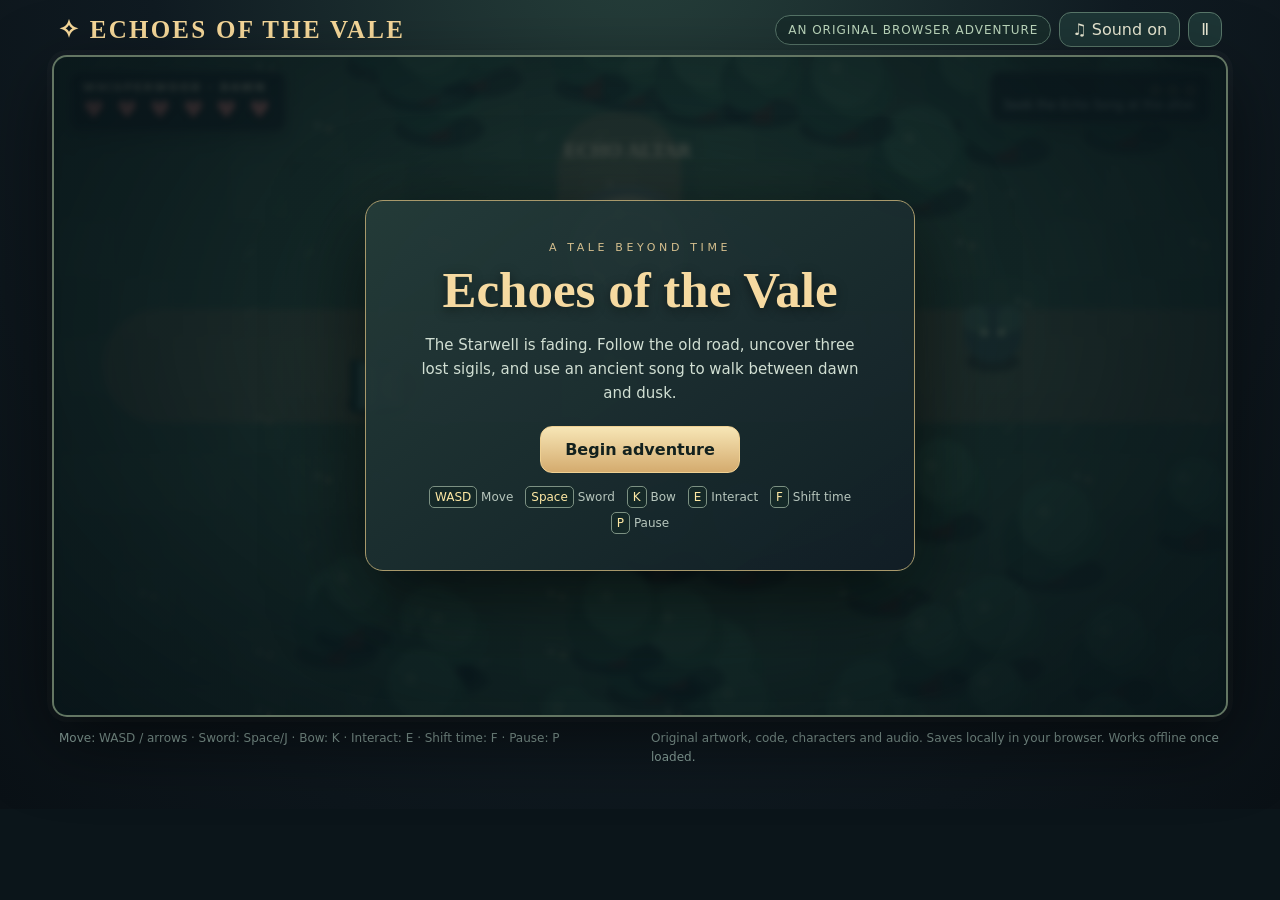
==== echoes-of-the-vale/index.html @ 39dec367 "Add original playable browser adventure Echoes of the Vale" ====
<!doctype html>
<html lang="en">
<head>
<meta charset="utf-8"><meta name="viewport" content="width=device-width,initial-scale=1,viewport-fit=cover">
<meta name="theme-color" content="#101c23"><meta name="description" content="Echoes of the Vale: an original, free, playable fantasy action-adventure.">
<title>Echoes of the Vale · A browser adventure</title>
<style>
:root{color-scheme:dark;--ink:#e8e7d2;--gold:#f7d99a;--border:#56716b}
*{box-sizing:border-box}html,body{margin:0;min-height:100%;background:#0b151a;color:var(--ink);font-family:system-ui,-apple-system,Segoe UI,sans-serif}
body{background:radial-gradient(ellipse at 50% -20%,#29443e 0,#101b22 55%,#0a1116 100%);overflow-x:hidden}
header{width:min(1200px,100%);margin:auto;padding:12px 18px 8px;display:flex;align-items:center;justify-content:space-between;gap:12px}
.brand{font-family:Georgia,serif;color:var(--gold);font-size:clamp(16px,2vw,25px);letter-spacing:.09em;font-weight:700}
small{color:#91aaa6}.pill{font-size:12px;letter-spacing:.08em;border:1px solid #557367;padding:7px 12px;border-radius:999px;color:#bdd8bd;background:#182c2b}
.header-actions{display:flex;gap:8px;align-items:center}.header-actions button{padding:7px 12px}
button{font:inherit;cursor:pointer;background:#1d3535;color:#e8e7d2;border:1px solid #587669;border-radius:12px;touch-action:manipulation}
button:hover{background:#294e47}button:focus-visible{outline:3px solid #e4ba78;outline-offset:3px}
main{width:min(1200px,100%);margin:auto;padding:0 12px 30px}
#frame{position:relative;width:100%;aspect-ratio:16/9;background:#1b302b;border:2px solid #647663;border-radius:15px;overflow:hidden;box-shadow:0 24px 70px #0008,0 0 0 5px #ffffff06}
canvas{display:block;width:100%;height:100%;object-fit:contain;image-rendering:auto}
#hud{position:absolute;top:14px;left:15px;right:15px;display:flex;align-items:start;justify-content:space-between;pointer-events:none;gap:12px}
.hudbox{background:#101d20c9;border:1px solid #9bb59950;backdrop-filter:blur(5px);padding:9px 13px;border-radius:10px;box-shadow:0 5px 20px #0005}
#hearts{font-size:24px;line-height:1;color:#f68c83;letter-spacing:2px;text-shadow:0 2px 4px #000}
#loc{font-size:11px;letter-spacing:.18em;color:#fff2cb;font-weight:700;margin-bottom:4px}
#objective{font-size:12px;color:#c6d5cb;max-width:300px;line-height:1.35}
#runehud{white-space:nowrap;font-size:14px;color:#edcd84;letter-spacing:.08em}
#toast{position:absolute;left:50%;bottom:22px;transform:translateX(-50%);width:min(86%,660px);text-align:center;background:#0d1b23ed;color:#f1e9ca;border:1px solid #a89565;padding:13px 18px;border-radius:10px;box-shadow:0 9px 28px #0009;line-height:1.45;font-family:Georgia,serif;font-size:clamp(13px,1.7vw,17px);pointer-events:none;opacity:0;transition:opacity .2s}
#toast.show{opacity:1}
#veil{position:absolute;inset:0;display:flex;align-items:center;justify-content:center;background:radial-gradient(ellipse at 50% 40%,#0c1d22aa,#071217ee);z-index:5;backdrop-filter:blur(3px)}
.panel{width:min(90%,550px);max-height:95%;overflow:auto;text-align:center;border:1px solid #a8996b;background:linear-gradient(145deg,#253b39f5,#111e25f8);padding:clamp(18px,3.4vw,40px);border-radius:18px;box-shadow:0 23px 90px #000a}
.eyebrow{font-size:11px;letter-spacing:.33em;text-transform:uppercase;color:#d5bf8e;margin:0 0 8px}
h1{margin:0 0 10px;font-family:Georgia,serif;font-size:clamp(30px,5vw,51px);color:#f6daa1;line-height:1.1;text-shadow:0 3px 12px #0007}
.lead{line-height:1.6;color:#d1dfd3;margin:15px auto 21px;max-width:450px;font-size:15px}
.mainbtn{border-color:#efd092;color:#13211e;background:linear-gradient(#f7e6b6,#d4ab6e);font-weight:750;padding:13px 24px;min-width:190px}
.mainbtn:hover{background:#fff1ca}.secondary{margin-left:9px;padding:12px 20px}
.controls{display:flex;flex-wrap:wrap;gap:12px;justify-content:center;font-size:12px;color:#b7c6bd;margin-top:17px}
kbd{font:inherit;color:#ffe9a4;border:1px solid #7c9183;background:#152928;border-radius:5px;padding:3px 5px}
#mobile{display:none;justify-content:space-between;align-items:center;gap:12px;padding:13px 5px;touch-action:none}
.dpad{display:grid;grid-template-columns:repeat(3,54px);grid-template-rows:repeat(3,42px);gap:3px}.dpad button{border-radius:9px;background:#203c3cba;font-size:20px;touch-action:none}
.dpad [data-act=up]{grid-column:2;grid-row:1}.dpad [data-act=left]{grid-column:1;grid-row:2}.dpad [data-act=down]{grid-column:2;grid-row:2}.dpad [data-act=right]{grid-column:3;grid-row:2}
.actionset{display:grid;grid-template-columns:repeat(2,69px);gap:6px}.actionset button{height:51px;font-size:12px;font-weight:750;background:#273d3e}
.actionset button[data-act=attack]{background:#65513a;border-color:#a88b56}.actionset button[data-act=phase]{background:#42406c;border-color:#8376d3}
footer{display:flex;justify-content:space-between;gap:14px;flex-wrap:wrap;color:#8da7a0;font-size:12px;padding:12px 7px;line-height:1.6}footer span{max-width:570px}
@media (pointer:coarse){#mobile{display:flex}footer .desktophelp{display:none}#toast{bottom:8px}#hud{top:6px;left:6px;right:6px}.hudbox{padding:6px 8px}#hearts{font-size:17px}#objective{font-size:10px}#runehud{font-size:11px}}
@media (max-width:550px){header{padding:8px 12px}.pill{display:none}.brand{font-size:15px}#frame{border-radius:8px}#objective{max-width:160px}#loc{font-size:9px}.dpad{grid-template-columns:repeat(3,45px);grid-template-rows:repeat(3,38px)}.actionset{grid-template-columns:repeat(2,60px)}.actionset button{height:48px}.panel{padding:18px}.lead{font-size:13px}}
</style>
</head>
<body>
<header><div class="brand">✧ ECHOES OF THE VALE</div><div class="header-actions"><span class="pill">AN ORIGINAL BROWSER ADVENTURE</span><button id="sound" aria-label="Toggle audio">♫ Sound on</button><button id="pause" aria-label="Pause game">Ⅱ</button></div></header>
<main>
<div id="frame">
<canvas id="game" width="960" height="540" aria-label="Playable top-down action adventure"></canvas>
<div id="hud"><div class="hudbox"><div id="loc">WHISPERWOOD</div><div id="hearts">♥ ♥ ♥ ♥ ♥</div></div><div class="hudbox" style="text-align:right"><div id="runehud">◇ ◇ ◇</div><div id="objective">Awaken the Echo Song at the altar.</div></div></div>
<div id="toast" aria-live="polite"></div>
<div id="veil"><div class="panel"><p class="eyebrow" id="eyebrow">A tale beyond time</p><h1 id="menu-title">Echoes of the Vale</h1><p class="lead" id="menu-desc">The Starwell is fading. Follow the old road, uncover three lost sigils, and use an ancient song to walk between dawn and dusk.</p><button class="mainbtn" id="start">Begin adventure</button><button class="secondary" id="continue" hidden>Continue</button><div class="controls"><span><kbd>WASD</kbd> Move</span><span><kbd>Space</kbd> Sword</span><span><kbd>K</kbd> Bow</span><span><kbd>E</kbd> Interact</span><span><kbd>F</kbd> Shift time</span><span><kbd>P</kbd> Pause</span></div></div></div>
</div>
<div id="mobile" aria-label="Touch game controls"><div class="dpad"><button data-act="up" aria-label="Move up">▲</button><button data-act="left" aria-label="Move left">◀</button><button data-act="down" aria-label="Move down">▼</button><button data-act="right" aria-label="Move right">▶</button></div><div class="actionset"><button data-act="attack">⚔ Sword</button><button data-act="bow">➶ Bow</button><button data-act="interact">✦ Use</button><button data-act="phase">◐ Time</button></div></div>
<footer><span class="desktophelp">Move: WASD / arrows · Sword: Space/J · Bow: K · Interact: E · Shift time: F · Pause: P</span><span>Original artwork, code, characters and audio. Saves locally in your browser. Works offline once loaded.</span></footer>
</main>
<script>
'use strict';
(() => {
const canvas=document.getElementById('game'),ctx=canvas.getContext('2d'),W=960,H=540,TWO=Math.PI*2,WW=1600,WH=960;
const el=id=>document.getElementById(id), saveKey='echoes-of-the-vale-v1';
let audio=null,muted=false,playing=false,paused=false,last=0,toastEnd=0,screenShake=0,cam={x:0,y:0},enemies=[],particles=[],shots=[],keys=new Set(),lastSave=0;
const areaNames=['WHISPERWOOD','DUSK RUINS','THE STARWELL'];
const clamp=(x,min,max)=>Math.max(min,Math.min(max,x)),dist=(a,b,c,d)=>Math.hypot(a-c,b-d);
const rnd=(x,y,z=1)=>{const n=Math.sin(x*127.1+y*311.7+z*71.31)*43758.5453;return n-Math.floor(n)};
const pos={altar:{x:470,y:410},groveChest:{x:1135,y:280},groveGate:{x:1480,y:500},ruinChest:{x:1225,y:285},ruinGate:{x:1470,y:495},ruinWell:{x:340,y:345},boss:{x:1070,y:480},final:{x:1410,y:480}};
const seedEnemies=[
[{id:'g1',x:770,y:485,hp:3,type:'moss'},{id:'g2',x:1020,y:570,hp:3,type:'moss'},{id:'g3',x:1210,y:460,hp:2,type:'wisp'}],
[{id:'r1',x:435,y:520,hp:3,type:'moss'},{id:'r2',x:1070,y:485,hp:3,type:'wisp'},{id:'r3',x:1300,y:520,hp:3,type:'moss'}],
[{id:'s1',x:600,y:380,hp:3,type:'wisp'},{id:'s2',x:750,y:625,hp:3,type:'moss'},{id:'keeper',x:1070,y:480,hp:11,type:'boss'}]
];
const fresh=()=>({scene:0,x:265,y:520,hp:6,maxHp:6,phase:0,song:false,sigils:[false,false,false],dead:[],won:false,seconds:0});
let s=fresh();
function restore(){try{const v=JSON.parse(localStorage.getItem(saveKey));if(v&&Number.isInteger(v.scene)&&v.scene>=0&&v.scene<3&&Array.isArray(v.sigils)&&v.sigils.length===3&&Number.isFinite(v.x)&&Number.isFinite(v.y)){return {...fresh(),...v,x:clamp(v.x,64,WW-64),y:clamp(v.y,64,WH-64),dead:Array.isArray(v.dead)?v.dead:[],sigils:v.sigils.map(Boolean)}}}catch{}return null}
function persist(){if(!playing||s.won)return;try{localStorage.setItem(saveKey,JSON.stringify(s))}catch{}}
let trees=[];
function createTrees(){trees=[];for(let i=0;i<190;i++){let x=85+rnd(i,17)*1430,y=75+rnd(i,55)*810;if(Math.abs(y-505)<112||dist(x,y,470,410)<140||dist(x,y,1135,280)<175||dist(x,y,1480,500)<150||x>1320||x<220)continue;trees.push({x,y,r:23+rnd(i,31)*10})}}
createTrees();
let columns=[{x:490,y:210},{x:490,y:750},{x:755,y:210},{x:755,y:750},{x:1240,y:220},{x:1240,y:742}];
function spawn(){enemies=seedEnemies[s.scene].filter(a=>!s.dead.includes(a.id)).map(a=>({...a,maxHp:a.hp,t:0,hit:0,attack:1,angle:0}));shots=[];particles=[];cam.x=clamp(s.x-W/2,0,WW-W);cam.y=clamp(s.y-H/2,0,WH-H);updateHud()}
function show(msg,seconds=3.5){el('toast').textContent=msg;el('toast').classList.add('show');toastEnd=performance.now()+seconds*1000}
function updateHud(){
el('loc').textContent=areaNames[s.scene]+' · '+(s.phase?'DUSK':'DAWN');
el('hearts').textContent='♥ '.repeat(Math.max(0,s.hp))+'♡ '.repeat(Math.max(0,s.maxHp-s.hp));
el('runehud').textContent=s.sigils.map(v=>v?'◆':'◇').join(' ');
el('objective').textContent=!s.song?'Seek the Echo Song at the altar.':!s.sigils[0]?'Find the hidden grove sigil in dusk.':!s.sigils[1]?'Cross the dusk bridge in the ruins.':!s.sigils[2]?'Defeat the Starwell Keeper.':'Awaken the Starwell at the eastern seal.';
}
function menu(title,desc,button='Begin adventure',mode='start'){playing=false;paused=false;el('veil').hidden=false;el('veil').style.display='flex';el('menu-title').textContent=title;el('menu-desc').textContent=desc;el('start').textContent=button;el('start').dataset.mode=mode;el('continue').hidden=mode!=='start'||!restore();el('pause').textContent='Ⅱ'}
function begin(useSave=false){s=useSave&&restore()||fresh();s.won=false;playing=true;paused=false;keys.clear();spawn();el('veil').hidden=true;el('veil').style.display='none';initAudio();show(!s.song?'Find the luminous altar and press E to learn the Echo Song.':'The vale remembers your journey.',4)}
function changeScene(n,x,y){s.scene=n;s.x=x;s.y=y;s.phase=0;spawn();persist();show(n===1?'Dusk Ruins. A broken river divides the ancient road.':n===2?'The Starwell. Its guardian has awakened.':'The forest welcomes you back.',4);noise('portal')}
function initAudio(){if(muted)return;try{audio??=new(window.AudioContext||window.webkitAudioContext)();audio.resume()}catch{muted=true}}
function note(freq,dur=.15,type='sine',vol=.09,offset=0){if(muted||!audio)return;const a=audio,g=a.createGain(),o=a.createOscillator();o.type=type;o.frequency.setValueAtTime(freq,a.currentTime+offset);g.gain.setValueAtTime(.0001,a.currentTime+offset);g.gain.exponentialRampToValueAtTime(vol,a.currentTime+offset+.015);g.gain.exponentialRampToValueAtTime(.0001,a.currentTime+offset+dur);o.connect(g);g.connect(a.destination);o.start(a.currentTime+offset);o.stop(a.currentTime+offset+dur+.01)}
function noise(kind){if(kind==='sword')note(170,.09,'sawtooth',.045);if(kind==='hit'){note(120,.18,'triangle',.11);screenShake=6}if(kind==='bow')note(410,.1,'sine',.07);if(kind==='pickup'){note(520,.19);note(780,.22,'sine',.1,.12);note(1040,.35,'sine',.1,.24)}if(kind==='song'){[392,494,659,784].forEach((n,i)=>note(n,.32,'sine',.09,i*.15))}if(kind==='portal'){note(220,.3);note(440,.42,'sine',.07,.17)}}
function burst(x,y,color,count=15){for(let i=0;i<count;i++){let a=rnd(i+performance.now(),x)*TWO,v=40+rnd(i,y)*160;particles.push({x,y,vx:Math.cos(a)*v,vy:Math.sin(a)*v,life:.45+rnd(i,x)*.45,max:.9,color,size:2+rnd(i,y)*5})}}
function collision(x,y,r=19){
if(x<36+r||x>WW-36-r||y<40+r||y>WH-40-r)return true;
if(s.scene===0){for(const t of trees)if(dist(x,y,t.x,t.y)<r+t.r*.64)return true}
if(s.scene===1){if(x>695-r&&x<915+r&&!(s.phase===1&&y>421+r&&y<555-r))return true}
if(s.scene===2){for(const c of columns)if(dist(x,y,c.x,c.y)<r+32)return true}
return false
}
function tryMove(obj,dx,dy,r=18){if(!collision(obj.x+dx,obj.y,r))obj.x+=dx;if(!collision(obj.x,obj.y+dy,r))obj.y+=dy}
function interact(){
if(!playing||paused)return;
if(s.scene===0){
if(dist(s.x,s.y,pos.altar.x,pos.altar.y)<104){if(!s.song){s.song=true;noise('song');burst(pos.altar.x,pos.altar.y,'#e5c7ff',40);show('You learned the ECHO SONG. Press F (or ◐ Time) to shift between dawn and dusk.',6);persist();updateHud()}else show('The altar hums. Press F to change the world around you.');return}
if(dist(s.x,s.y,pos.groveChest.x,pos.groveChest.y)<96){chest(0);return}
if(dist(s.x,s.y,pos.groveGate.x,pos.groveGate.y)<106){changeScene(1,170,500);return}
}
if(s.scene===1){
if(dist(s.x,s.y,pos.ruinWell.x,pos.ruinWell.y)<90){s.hp=s.maxHp;updateHud();show('The moonwell restores your hearts.');noise('pickup');return}
if(dist(s.x,s.y,pos.ruinChest.x,pos.ruinChest.y)<95){chest(1);return}
if(dist(s.x,s.y,pos.ruinGate.x,pos.ruinGate.y)<110){if(!s.sigils[0]||!s.sigils[1])show('The Starwell gate demands the first two sigils.');else changeScene(2,190,490);return}
if(s.x<155&&s.y>400&&s.y<610){changeScene(0,1380,500);return}
}
if(s.scene===2){
if(dist(s.x,s.y,pos.final.x,pos.final.y)<112){if(s.sigils.every(Boolean)){s.won=true;noise('pickup');burst(pos.final.x,pos.final.y,'#ffd98b',90);try{localStorage.removeItem(saveKey)}catch{}menu('The Vale is Restored','The three sigils sing together. The Starwell burns anew. You have completed Echoes of the Vale.','Play again','replay')}else show('Three sigils are needed to awaken the Starwell.');return}
if(s.x<155&&s.y>400&&s.y<610){changeScene(1,1380,500);return}
}
show('There is nothing to use here. Follow the glowing markers.',1.8)
}
function chest(which){if(s.sigils[which]){show('This ancient chest is already empty.');return}
if(!s.song){show('A strange melody is carved into the lock.');return}
if(!s.phase){show('The chest is only real at DUSK. Press F to play the Echo Song.');return}
s.sigils[which]=true;noise('pickup');burst(which?pos.ruinChest.x:pos.groveChest.x,which?pos.ruinChest.y:pos.groveChest.y,'#ffd58c',40);updateHud();persist();show(which?'SECOND SIGIL FOUND! The Starwell gate lies east.':'FIRST SIGIL FOUND! Enter the stone arch to the east.',5)
}
function togglePhase(){if(!playing||paused)return;if(!s.song){show('Learn the Echo Song from the forest altar first.');return}
if(s.scene===1&&s.phase===1&&s.x>665&&s.x<940){show('You cannot end the song while standing on the echo bridge.');return}
s.phase=1-s.phase;noise('song');burst(s.x,s.y,s.phase?'#d7acff':'#f8dba0',28);updateHud();show(s.phase?'DUSK · Hidden paths and treasures take shape.':'DAWN · The ordinary world returns.',2.7)
}
function damage(vx,vy){if(s.invuln>0)return;s.hp--;s.invuln=1.15;screenShake=10;noise('hit');tryMove(s,vx*32,vy*32,19);updateHud();if(s.hp<=0){menu('The Light Fades','The vale is not finished with you. Return to the entrance with your collected sigils intact.','Try again','retry')}else show('Careful! The creatures of the vale strike back.',1.25)}
function attack(){
if(!playing||paused||s.swing>0||s.cool>0)return;
s.swing=.24;s.cool=.32;noise('sword');let hits=0;
for(const e of enemies){if(e.hp<=0)continue;let d=dist(s.x,s.y,e.x,e.y),dx=(e.x-s.x)/Math.max(1,d),dy=(e.y-s.y)/Math.max(1,d);
if(d<(e.type==='boss'?111:84)&&dx*s.fx+dy*s.fy>-.03){hitEnemy(e,1);hits++}}
if(hits)burst(s.x+s.fx*48,s.y+s.fy*48,'#dfffea',6)
}
function bow(){if(!playing||paused||s.bowcool>0)return;s.bowcool=.35;shots.push({x:s.x+s.fx*26,y:s.y+s.fy*26,vx:s.fx*710,vy:s.fy*710,life:.8,friend:true});noise('bow')}
function hitEnemy(e,dmg){e.hp-=dmg;e.hit=.18;e.x+=s.fx*(e.type==='boss'?4:13);e.y+=s.fy*(e.type==='boss'?4:13);burst(e.x,e.y,e.type==='boss'?'#ffa97b':'#b2f2d8',8);noise('hit');
if(e.hp<=0){s.dead.push(e.id);burst(e.x,e.y,'#ffdfa1',28);if(e.type==='boss'){s.sigils[2]=true;show('THE THIRD SIGIL! The Keeper has fallen. Awaken the seal at the far eastern edge.',6);noise('pickup')}else if(rnd(e.x,e.y)>.55){s.hp=Math.min(s.maxHp,s.hp+1)}persist();updateHud()}}
const enemyActive=e=>!(e.type==='wisp'&&!s.phase);
function update(dt){
s.seconds+=dt;s.invuln=Math.max(0,(s.invuln||0)-dt);s.swing=Math.max(0,(s.swing||0)-dt);s.cool=Math.max(0,(s.cool||0)-dt);s.bowcool=Math.max(0,(s.bowcool||0)-dt);
let mx=(keys.has('right')?1:0)-(keys.has('left')?1:0),my=(keys.has('down')?1:0)-(keys.has('up')?1:0),l=Math.hypot(mx,my);
if(l){mx/=l;my/=l;s.fx=mx;s.fy=my;tryMove(s,mx*220*dt,my*220*dt)}
cam.x+=(clamp(s.x-W/2,0,WW-W)-cam.x)*Math.min(1,dt*8);cam.y+=(clamp(s.y-H/2,0,WH-H)-cam.y)*Math.min(1,dt*8);
for(const e of enemies){if(e.hp<=0||!enemyActive(e))continue;e.t+=dt;e.hit=Math.max(0,e.hit-dt);e.attack-=dt;let d=dist(s.x,s.y,e.x,e.y);
if(d<330&&d>(e.type==='boss'?65:30)){let vx=(s.x-e.x)/d,vy=(s.y-e.y)/d;tryMove(e,vx*dt*(e.type==='boss'?52:72),vy*dt*(e.type==='boss'?52:72),e.type==='boss'?45:22)}
if(d<(e.type==='boss'?74:38)&&e.attack<=0){damage((s.x-e.x)/Math.max(1,d),(s.y-e.y)/Math.max(1,d));e.attack=e.type==='boss'?1.35:1.1}
if(e.type==='boss'&&d<480&&e.attack<=0){let dx=(s.x-e.x)/d,dy=(s.y-e.y)/d;for(let a of [-.2,0,.2]){const cs=Math.cos(a),sn=Math.sin(a);shots.push({x:e.x,y:e.y,vx:(dx*cs-dy*sn)*265,vy:(dx*sn+dy*cs)*265,life:2.2,friend:false})}e.attack=1.6}}
for(let i=shots.length-1;i>=0;i--){let p=shots[i];p.x+=p.vx*dt;p.y+=p.vy*dt;p.life-=dt;if(p.life<0||collision(p.x,p.y,6)){shots.splice(i,1);continue}
if(p.friend){let e=enemies.find(e=>e.hp>0&&enemyActive(e)&&dist(p.x,p.y,e.x,e.y)<(e.type==='boss'?49:27));if(e){let d=dist(s.x,s.y,e.x,e.y);let fx=s.fx,fy=s.fy;s.fx=p.vx/710;s.fy=p.vy/710;hitEnemy(e,1);s.fx=fx;s.fy=fy;shots.splice(i,1)}}else if(dist(p.x,p.y,s.x,s.y)<21){damage(p.vx/265,p.vy/265);shots.splice(i,1)}}
for(let i=particles.length-1;i>=0;i--){let p=particles[i];p.x+=p.vx*dt;p.y+=p.vy*dt;p.vx*=Math.max(0,1-1.9*dt);p.vy*=Math.max(0,1-1.9*dt);p.life-=dt;if(p.life<=0)particles.splice(i,1)}
screenShake=Math.max(0,screenShake-35*dt);
if(performance.now()>toastEnd)el('toast').classList.remove('show');
if(s.seconds-lastSave>8){lastSave=s.seconds;persist()}
}
function line(x,y,tx,ty,color,width=1){ctx.strokeStyle=color;ctx.lineWidth=width;ctx.beginPath();ctx.moveTo(x,y);ctx.lineTo(tx,ty);ctx.stroke()}
function circle(x,y,r,fill){ctx.fillStyle=fill;ctx.beginPath();ctx.arc(x,y,r,0,TWO);ctx.fill()}
function ring(x,y,r,color,w=2){ctx.strokeStyle=color;ctx.lineWidth=w;ctx.beginPath();ctx.arc(x,y,r,0,TWO);ctx.stroke()}
function shadow(x,y,r){ctx.fillStyle='#06161d66';ctx.beginPath();ctx.ellipse(x,y+15,r,r*.40,0,0,TWO);ctx.fill()}
function glow(x,y,r,col){let g=ctx.createRadialGradient(x,y,3,x,y,r);g.addColorStop(0,col);g.addColorStop(1,'transparent');ctx.fillStyle=g;ctx.fillRect(x-r,y-r,r*2,r*2)}
function tilemap(time){
ctx.fillStyle=s.scene===0?(s.phase?'#263848':'#3d684f'):s.scene===1?(s.phase?'#28374b':'#4a5955'):(s.phase?'#343652':'#394a57');ctx.fillRect(0,0,WW,WH);
let x1=Math.floor(cam.x/48),x2=Math.ceil((cam.x+W)/48)+1,y1=Math.floor(cam.y/48),y2=Math.ceil((cam.y+H)/48)+1;
for(let x=x1;x<x2;x++)for(let y=y1;y<y2;y++){if(x<0||y<0)continue;let px=x*48,py=y*48,h=rnd(x,y,s.scene+1);
if(s.scene===0){ctx.fillStyle=h>.62?(s.phase?'#3e4859':'#48775a'):(s.phase?'#2d4050':'#3a6650');ctx.globalAlpha=.38;ctx.fillRect(px,py,47,47);ctx.globalAlpha=1;if(h>.84){circle(px+15+h*18,py+21,2,'#c2b889');circle(px+23,py+18,2,'#aac49e')}else if(h<.15){line(px+12,py+31,px+15,py+25,'#8cae82',1);line(px+16,py+28,px+20,py+23,'#91ae8a',1)}}else {ctx.strokeStyle=s.scene===1?'#91aaa022':'#9ba6a83a';ctx.lineWidth=1;ctx.strokeRect(px+.5,py+.5,47,47);if(h>.78){line(px+8,py+30,px+18,py+35,'#b0aa9140',1);line(px+18,py+35,px+25,py+34,'#b0aa9140',1)}}}
if(s.scene===0){ctx.fillStyle=s.phase?'#6c6372':'#998b67';ctx.globalAlpha=.45;ctx.beginPath();ctx.roundRect(38,457,1535,93,46);ctx.fill();ctx.beginPath();ctx.roundRect(412,295,102,320,47);ctx.fill();ctx.beginPath();ctx.roundRect(1010,258,185,337,60);ctx.fill();ctx.globalAlpha=1}
if(s.scene===1){ctx.fillStyle='#182f49';ctx.fillRect(695,40,220,880);for(let j=0;j<24;j++){let x=710+rnd(j,4)*182,y=((j*65+time*21)%930)+38;line(x,y,x+15,y-3,'#9dbdc044',2)}if(s.phase){glow(802,488,170,'#b59af644');ctx.fillStyle='#a28fba';ctx.fillRect(688,421,235,133);for(let j=0;j<7;j++){ctx.fillStyle=j%2?'#9c94b5':'#baa9c7';ctx.fillRect(691,426+j*19,229,15)}ring(807,488,77,'#e3c9fc55',3)}else{ctx.font='bold 18px Georgia';ctx.textAlign='center';ctx.fillStyle='#ffe5b7';ctx.fillText('THE BRIDGE EXISTS ONLY IN DUSK',803,394)}}
if(s.scene===2){for(let r=285;r>30;r-=48)ring(1040,475,r,s.phase?'#9f90d51f':'#ebc9901d',9);ring(1040,475,314,'#dec38845',4);for(let i=0;i<14;i++){let a=i/14*TWO;circle(1040+285*Math.cos(a),475+285*Math.sin(a),5,'#ccba9f66')}}
}
function tree(t){shadow(t.x,t.y,t.r+8);ctx.fillStyle='#443c32';ctx.fillRect(t.x-8,t.y-2,16,26);circle(t.x-11,t.y-10,t.r,s.phase?'#344d60':'#2f644c');circle(t.x+11,t.y-19,t.r*.88,s.phase?'#42576b':'#397655');circle(t.x,t.y-31,t.r*.94,s.phase?'#506478':'#488563');circle(t.x-9,t.y-35,5,s.phase?'#a4a7cc55':'#a6cd9a55')}
function column(c){shadow(c.x,c.y,43);ctx.fillStyle='#273f48';ctx.fillRect(c.x-30,c.y-18,60,51);ctx.fillStyle='#82908b';ctx.fillRect(c.x-35,c.y-48,70,63);ctx.fillStyle='#b1aaa0';ctx.fillRect(c.x-24,c.y-49,48,52);ctx.fillStyle='#253a42';ctx.fillRect(c.x-15,c.y-43,30,36);circle(c.x,c.y-26,6,s.phase?'#b8a1ff':'#e3c990')}
function rune(x,y,size,color,time){ctx.save();ctx.translate(x,y);ctx.rotate(time*.23);ring(0,0,size,color,3);for(let i=0;i<6;i++){let a=i*TWO/6;line(Math.cos(a)*(size-7),Math.sin(a)*(size-7),Math.cos(a)*(size+9),Math.sin(a)*(size+9),color,3)}ctx.restore()}
function portal(x,y,label,time,locked=false){glow(x,y,108,locked?'#bc786a2d':s.phase?'#a797eb55':'#ecd39044');rune(x,y,48,locked?'#a56558':'#dfcc99',time);rune(x,y,30,locked?'#885858':'#b6ddb5',-time);circle(x,y,13,locked?'#874e4d':'#f0deb0');ctx.font='bold 16px Georgia';ctx.textAlign='center';ctx.fillStyle='#f4e6cc';ctx.fillText(label,x,y-74)}
function chest(x,y,opened,time){shadow(x,y,32);ctx.fillStyle=opened?'#4f6f68':'#765a43';ctx.fillRect(x-25,y-14,50,33);ctx.fillStyle=opened?'#7d8d72':'#c3a364';ctx.fillRect(x-27,y-20,54,15);ctx.fillStyle='#ead9a1';ctx.fillRect(x-5,y-18,10,21);if(!opened){glow(x,y-11,58,s.phase?'#d5abef44':'#d9bc7644');circle(x,y-12,4,'#fff3c4')}}
function altar(time){let {x,y}=pos.altar;glow(x,y,116,'#c7b5e72b');shadow(x,y,55);circle(x,y,55,'#687d74');circle(x,y,46,'#a1a78c');rune(x,y,32,'#f7e3ab',time);circle(x,y,12,'#f5dbba');ctx.textAlign='center';ctx.font='bold 16px Georgia';ctx.fillStyle='#fff1c6';ctx.fillText('ECHO ALTAR',x,y-78)}
function well(){let {x,y}=pos.ruinWell;shadow(x,y,48);circle(x,y,51,'#697777');circle(x,y,39,'#244d62');circle(x,y,31,'#4ca6b4');glow(x,y,57,'#71ece04c');ring(x,y,43,'#cbdfd0',7);ctx.fillStyle='#dbeeea';ctx.font='bold 15px Georgia';ctx.textAlign='center';ctx.fillText('HEALING WELL',x,y-70)}
function enemy(e,time){if(e.hp<=0||!enemyActive(e))return;let boss=e.type==='boss',r=boss?48:22;shadow(e.x,e.y,r);
if(e.type==='wisp'){glow(e.x,e.y-10,42,'#aa9fe177');circle(e.x,e.y-10+Math.sin(time*4+e.x)*5,20,'#9b8ad2');circle(e.x-7,e.y-13,3,'#161d32');circle(e.x+7,e.y-13,3,'#161d32');ring(e.x,e.y-10,24,'#d7c5ff99',2)}
else if(boss){glow(e.x,e.y,95,'#f8a77240');ctx.save();ctx.translate(e.x,e.y);ctx.rotate(Math.sin(time*.7)*.1);circle(0,0,49,e.hit?'#f8ddd1':'#56636c');circle(0,0,36,'#929b97');ctx.fillStyle='#c6a877';for(let j=0;j<6;j++){ctx.save();ctx.rotate(j*TWO/6);ctx.fillRect(-10,-58,20,22);ctx.restore()}ctx.fillStyle='#ffd29b';circle(-15,-5,6,'#ffd29b');circle(15,-5,6,'#ffd29b');rune(0,9,16,'#f3d49c',-time);ctx.restore()}
else{circle(e.x,e.y-8,24,e.hit?'#e7ded3':'#486c63');circle(e.x-14,e.y-20,11,'#5f8d73');circle(e.x+14,e.y-20,11,'#5f8d73');circle(e.x-7,e.y-9,3,'#d5edb6');circle(e.x+7,e.y-9,3,'#d5edb6')}
if(e.hp<e.maxHp||boss){ctx.fillStyle='#101c21';ctx.fillRect(e.x-27,e.y-r-24,54,7);ctx.fillStyle=boss?'#e5a879':'#a8d9a7';ctx.fillRect(e.x-26,e.y-r-23,52*e.hp/e.maxHp,5)}
}
function player(time){shadow(s.x,s.y,26);if(s.invuln>0&&Math.floor(time*12)%2)return;ctx.save();ctx.translate(s.x,s.y);let angle=Math.atan2(s.fy,s.fx)+Math.PI/2;ctx.rotate(angle);circle(0,1,21,'#263e44');ctx.fillStyle='#194e4b';ctx.beginPath();ctx.moveTo(-19,-3);ctx.lineTo(-22,23);ctx.lineTo(22,23);ctx.lineTo(19,-3);ctx.fill();ctx.fillStyle='#67a99c';ctx.beginPath();ctx.moveTo(-15,-11);ctx.lineTo(15,-11);ctx.lineTo(20,17);ctx.lineTo(-20,17);ctx.fill();circle(0,-15,15,'#e3bb91');ctx.fillStyle='#715039';ctx.beginPath();ctx.arc(0,-18,15,Math.PI,2*Math.PI);ctx.fill();circle(-5,-16,2,'#2e3430');circle(5,-16,2,'#2e3430');ctx.fillStyle='#efd8a0';ctx.fillRect(-19,3,38,5);ctx.restore();
if(s.swing>0){let a=Math.atan2(s.fy,s.fx);ctx.strokeStyle='#fff0bb';ctx.lineWidth=12;ctx.lineCap='round';ctx.beginPath();ctx.arc(s.x,s.y,62,a-.85,a+.85);ctx.stroke();ctx.strokeStyle='#fafbf7';ctx.lineWidth=3;ctx.stroke()}
if(s.song){glow(s.x,s.y,40,s.phase?'#ae8cfb22':'#e6c87d20')}
}
function markers(time){
if(s.scene===0){altar(time);chest(pos.groveChest.x,pos.groveChest.y,s.sigils[0],time);portal(pos.groveGate.x,pos.groveGate.y,'TO THE RUINS',time)}
if(s.scene===1){well();chest(pos.ruinChest.x,pos.ruinChest.y,s.sigils[1],time);portal(pos.ruinGate.x,pos.ruinGate.y,'STARWELL GATE',time,!s.sigils[0]||!s.sigils[1]);portal(80,500,'TO THE GROVE',time)}
if(s.scene===2){portal(80,500,'TO THE RUINS',time);portal(pos.final.x,pos.final.y,'AWAKEN THE SEAL',time,!s.sigils.every(Boolean))}
}
function draw(time){
ctx.save();ctx.clearRect(0,0,W,H);let sh=screenShake?Math.sin(time*91)*screenShake:0;ctx.translate(-Math.round(cam.x)+sh,-Math.round(cam.y)+sh);
tilemap(time);
if(s.scene===0){for(let t of trees)if(t.x>cam.x-90&&t.x<cam.x+W+90&&t.y>cam.y-90&&t.y<cam.y+H+90)tree(t)}
if(s.scene===2)for(let c of columns)column(c);
markers(time);
for(let e of enemies)enemy(e,time);
for(let p of shots){glow(p.x,p.y,17,p.friend?'#f7e2aa55':'#fe8a7c55');circle(p.x,p.y,p.friend?5:8,p.friend?'#fff1c6':'#ed8d81')}
player(time);
for(let p of particles){ctx.globalAlpha=clamp(p.life/p.max,0,1);circle(p.x,p.y,p.size,p.color)}ctx.globalAlpha=1;ctx.restore();
const fade=ctx.createRadialGradient(W/2,H/2,130,W/2,H/2,620);fade.addColorStop(0,'#060d1300');fade.addColorStop(1,s.phase?'#15132f99':'#07171a77');ctx.fillStyle=fade;ctx.fillRect(0,0,W,H);
if(playing){const phase=s.phase?'DUSK':'DAWN';ctx.font='13px Georgia';ctx.textAlign='center';ctx.fillStyle=s.phase?'#cfc2fa':'#eddcb1';ctx.fillText('✧ '+phase+' ✧',W/2,27)}
}
function frame(now){let dt=Math.min(.045,(now-last)/1000||.016);last=now;if(playing&&!paused)update(dt);draw(now/1000);requestAnimationFrame(frame)}
let pKey=(k)=>{if(['w','arrowup'].includes(k))return 'up';if(['a','arrowleft'].includes(k))return 'left';if(['s','arrowdown'].includes(k))return 'down';if(['d','arrowright'].includes(k))return 'right';return null};
window.addEventListener('keydown',e=>{let k=e.key.toLowerCase();if([' ','arrowup','arrowdown','arrowleft','arrowright'].includes(k))e.preventDefault();let m=pKey(k);if(m)keys.add(m);if(e.repeat)return;if(k===' '||k==='j')attack();if(k==='k')bow();if(k==='e')interact();if(k==='f')togglePhase();if(k==='p'||k==='escape')pause()});
window.addEventListener('keyup',e=>{let m=pKey(e.key.toLowerCase());if(m)keys.delete(m)});
window.addEventListener('blur',()=>{keys.clear()});
document.querySelectorAll('[data-act]').forEach(b=>{const a=b.dataset.act;if(['up','left','right','down'].includes(a)){b.addEventListener('pointerdown',e=>{e.preventDefault();b.setPointerCapture(e.pointerId);keys.add(a)});for(let event of ['pointerup','pointercancel','lostpointercapture'])b.addEventListener(event,()=>keys.delete(a))}else b.addEventListener('pointerdown',e=>{e.preventDefault();if(a==='attack')attack();if(a==='bow')bow();if(a==='interact')interact();if(a==='phase')togglePhase()})});
function pause(){if(!playing){if(paused){paused=false;playing=true;el('veil').style.display='none'}return}paused=true;persist();playing=false;el('veil').style.display='flex';el('menu-title').textContent='Adventure Paused';el('menu-desc').textContent='The vale can wait. Your progress is saved in this browser.';el('start').textContent='Resume';el('start').dataset.mode='resume';el('continue').hidden=true;el('pause').textContent='▶'}
el('start').addEventListener('click',()=>{const m=el('start').dataset.mode;if(m==='resume'){playing=true;paused=false;el('veil').style.display='none';el('pause').textContent='Ⅱ';initAudio()}else if(m==='retry'){s.hp=s.maxHp;s.invuln=0;s.x=s.scene===0?265:190;s.y=500;beginRetry()}else begin(false)});
function beginRetry(){playing=true;paused=false;spawn();el('veil').style.display='none';el('pause').textContent='Ⅱ';initAudio();show('The journey continues. Your sigils are safe.');persist()}
el('continue').addEventListener('click',()=>begin(true));
el('pause').addEventListener('click',pause);
el('sound').addEventListener('click',()=>{muted=!muted;el('sound').textContent=muted?'♫ Sound off':'♫ Sound on';if(!muted)initAudio()});
s.fx=1;s.fy=0;s.invuln=0;s.swing=0;s.cool=0;s.bowcool=0;
spawn();const existing=restore();el('continue').hidden=!existing;requestAnimationFrame(frame);
})();
</script>
</body></html>
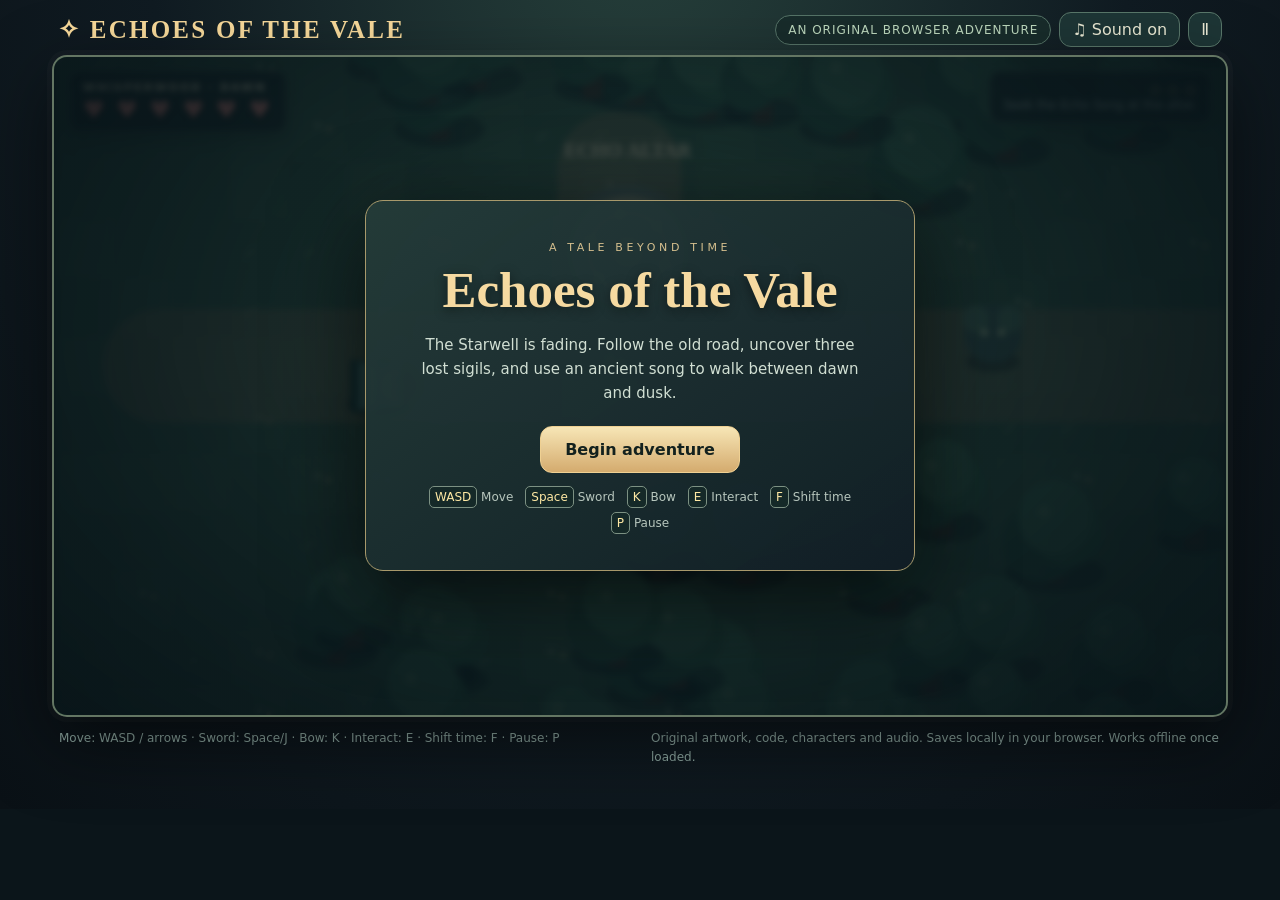
==== commit 2a564d3b: "Initialize player direction and attack timers on new game" ====
--- a/echoes-of-the-vale/index.html
+++ b/echoes-of-the-vale/index.html
@@ -71,7 +71,7 @@
 [{id:'r1',x:435,y:520,hp:3,type:'moss'},{id:'r2',x:1070,y:485,hp:3,type:'wisp'},{id:'r3',x:1300,y:520,hp:3,type:'moss'}],
 [{id:'s1',x:600,y:380,hp:3,type:'wisp'},{id:'s2',x:750,y:625,hp:3,type:'moss'},{id:'keeper',x:1070,y:480,hp:11,type:'boss'}]
 ];
-const fresh=()=>({scene:0,x:265,y:520,hp:6,maxHp:6,phase:0,song:false,sigils:[false,false,false],dead:[],won:false,seconds:0});
+const fresh=()=>({scene:0,x:265,y:520,hp:6,maxHp:6,fx:1,fy:0,invuln:0,swing:0,cool:0,bowcool:0,phase:0,song:false,sigils:[false,false,false],dead:[],won:false,seconds:0});
 let s=fresh();
 function restore(){try{const v=JSON.parse(localStorage.getItem(saveKey));if(v&&Number.isInteger(v.scene)&&v.scene>=0&&v.scene<3&&Array.isArray(v.sigils)&&v.sigils.length===3&&Number.isFinite(v.x)&&Number.isFinite(v.y)){return {...fresh(),...v,x:clamp(v.x,64,WW-64),y:clamp(v.y,64,WH-64),dead:Array.isArray(v.dead)?v.dead:[],sigils:v.sigils.map(Boolean)}}}catch{}return null}
 function persist(){if(!playing||s.won)return;try{localStorage.setItem(saveKey,JSON.stringify(s))}catch{}}
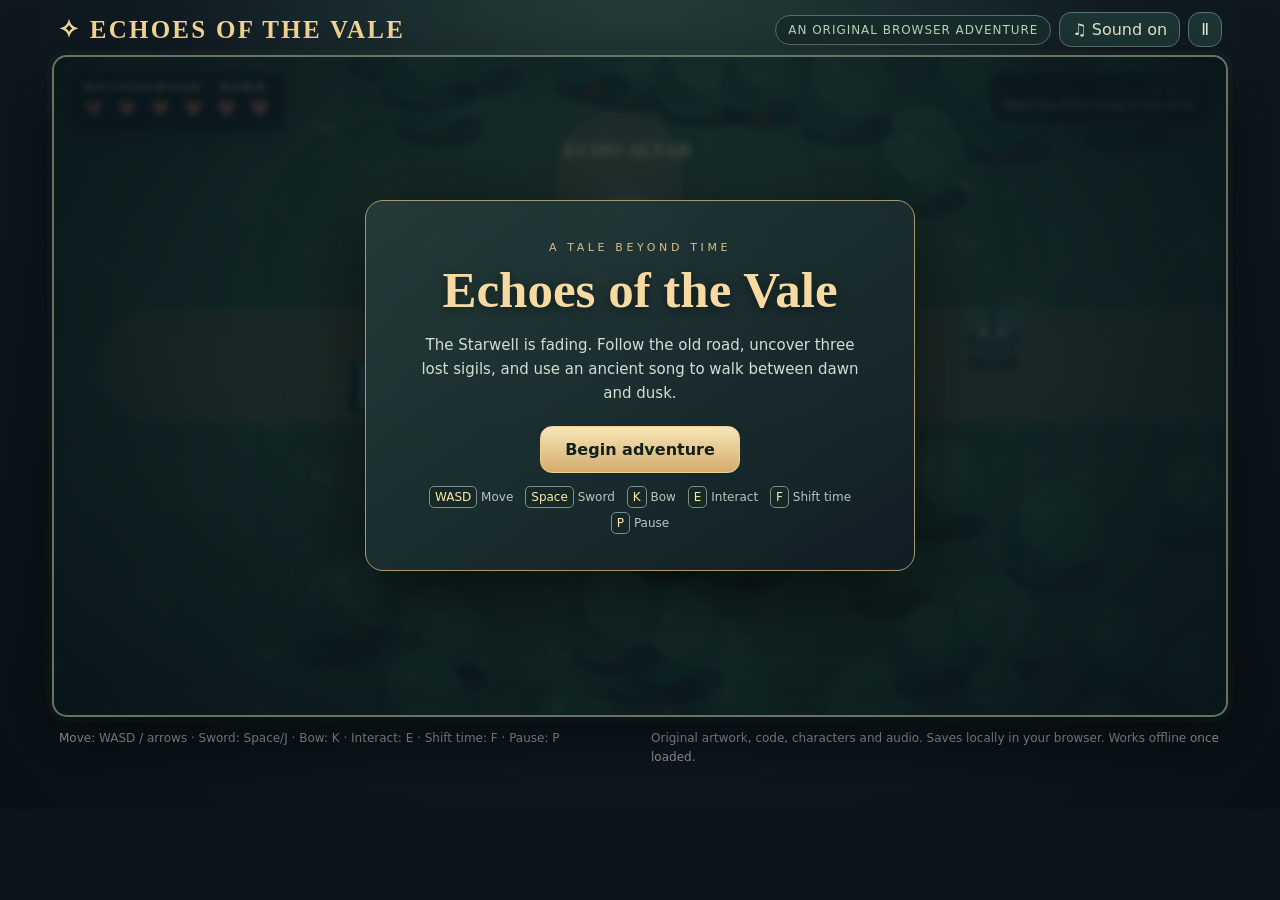
==== commit ac3d9030: "Fix chest interaction handler shadowed by chest renderer" ====
--- a/echoes-of-the-vale/index.html
+++ b/echoes-of-the-vale/index.html
@@ -106,12 +106,12 @@
 if(!playing||paused)return;
 if(s.scene===0){
 if(dist(s.x,s.y,pos.altar.x,pos.altar.y)<104){if(!s.song){s.song=true;noise('song');burst(pos.altar.x,pos.altar.y,'#e5c7ff',40);show('You learned the ECHO SONG. Press F (or ◐ Time) to shift between dawn and dusk.',6);persist();updateHud()}else show('The altar hums. Press F to change the world around you.');return}
-if(dist(s.x,s.y,pos.groveChest.x,pos.groveChest.y)<96){chest(0);return}
+if(dist(s.x,s.y,pos.groveChest.x,pos.groveChest.y)<96){openChest(0);return}
 if(dist(s.x,s.y,pos.groveGate.x,pos.groveGate.y)<106){changeScene(1,170,500);return}
 }
 if(s.scene===1){
 if(dist(s.x,s.y,pos.ruinWell.x,pos.ruinWell.y)<90){s.hp=s.maxHp;updateHud();show('The moonwell restores your hearts.');noise('pickup');return}
-if(dist(s.x,s.y,pos.ruinChest.x,pos.ruinChest.y)<95){chest(1);return}
+if(dist(s.x,s.y,pos.ruinChest.x,pos.ruinChest.y)<95){openChest(1);return}
 if(dist(s.x,s.y,pos.ruinGate.x,pos.ruinGate.y)<110){if(!s.sigils[0]||!s.sigils[1])show('The Starwell gate demands the first two sigils.');else changeScene(2,190,490);return}
 if(s.x<155&&s.y>400&&s.y<610){changeScene(0,1380,500);return}
 }
@@ -121,7 +121,7 @@
 }
 show('There is nothing to use here. Follow the glowing markers.',1.8)
 }
-function chest(which){if(s.sigils[which]){show('This ancient chest is already empty.');return}
+function openChest(which){if(s.sigils[which]){show('This ancient chest is already empty.');return}
 if(!s.song){show('A strange melody is carved into the lock.');return}
 if(!s.phase){show('The chest is only real at DUSK. Press F to play the Echo Song.');return}
 s.sigils[which]=true;noise('pickup');burst(which?pos.ruinChest.x:pos.groveChest.x,which?pos.ruinChest.y:pos.groveChest.y,'#ffd58c',40);updateHud();persist();show(which?'SECOND SIGIL FOUND! The Starwell gate lies east.':'FIRST SIGIL FOUND! Enter the stone arch to the east.',5)
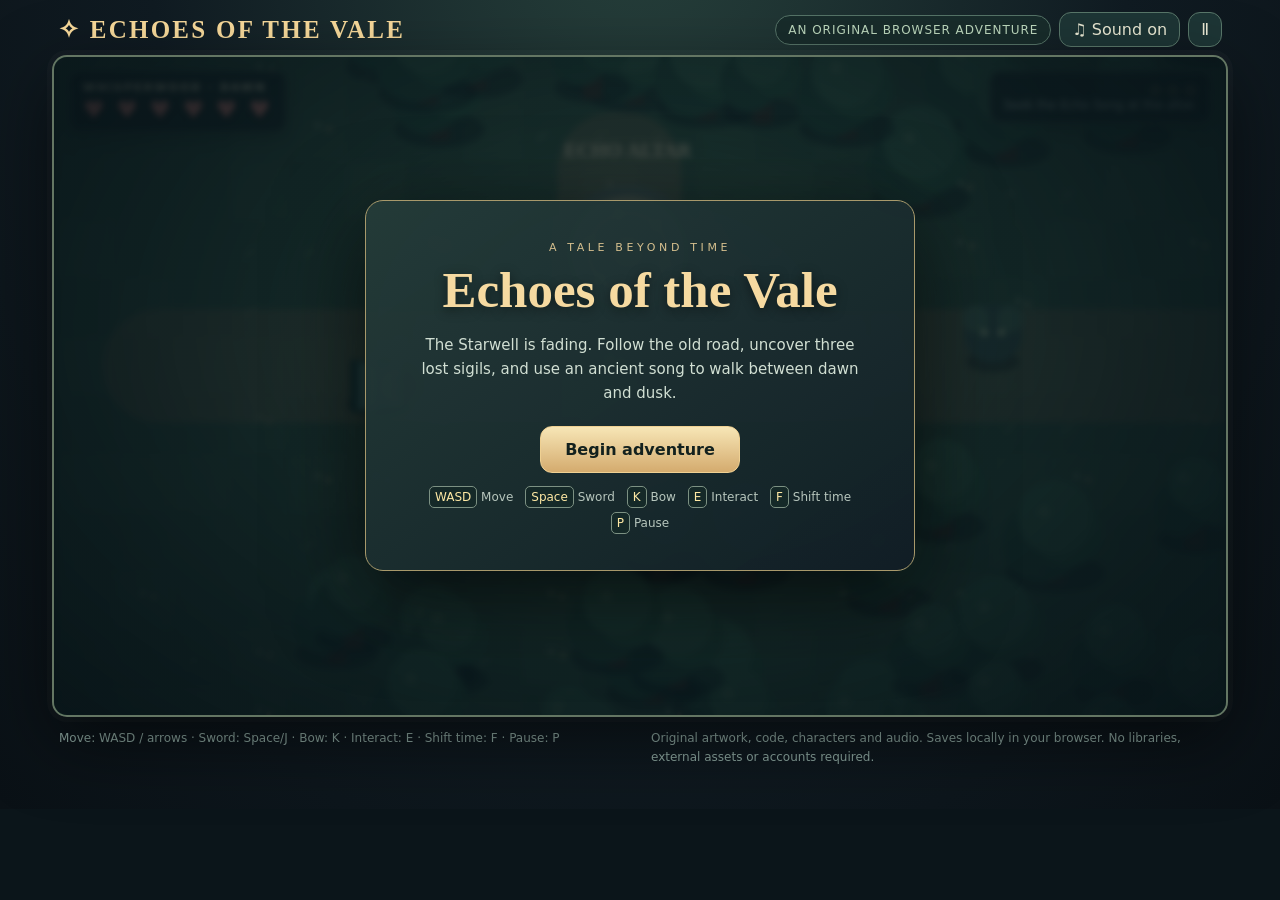
==== commit 8edf3561: "Clarify standalone game requirements" ====
--- a/echoes-of-the-vale/index.html
+++ b/echoes-of-the-vale/index.html
@@ -54,7 +54,7 @@
 <div id="veil"><div class="panel"><p class="eyebrow" id="eyebrow">A tale beyond time</p><h1 id="menu-title">Echoes of the Vale</h1><p class="lead" id="menu-desc">The Starwell is fading. Follow the old road, uncover three lost sigils, and use an ancient song to walk between dawn and dusk.</p><button class="mainbtn" id="start">Begin adventure</button><button class="secondary" id="continue" hidden>Continue</button><div class="controls"><span><kbd>WASD</kbd> Move</span><span><kbd>Space</kbd> Sword</span><span><kbd>K</kbd> Bow</span><span><kbd>E</kbd> Interact</span><span><kbd>F</kbd> Shift time</span><span><kbd>P</kbd> Pause</span></div></div></div>
 </div>
 <div id="mobile" aria-label="Touch game controls"><div class="dpad"><button data-act="up" aria-label="Move up">▲</button><button data-act="left" aria-label="Move left">◀</button><button data-act="down" aria-label="Move down">▼</button><button data-act="right" aria-label="Move right">▶</button></div><div class="actionset"><button data-act="attack">⚔ Sword</button><button data-act="bow">➶ Bow</button><button data-act="interact">✦ Use</button><button data-act="phase">◐ Time</button></div></div>
-<footer><span class="desktophelp">Move: WASD / arrows · Sword: Space/J · Bow: K · Interact: E · Shift time: F · Pause: P</span><span>Original artwork, code, characters and audio. Saves locally in your browser. Works offline once loaded.</span></footer>
+<footer><span class="desktophelp">Move: WASD / arrows · Sword: Space/J · Bow: K · Interact: E · Shift time: F · Pause: P</span><span>Original artwork, code, characters and audio. Saves locally in your browser. No libraries, external assets or accounts required.</span></footer>
 </main>
 <script>
 'use strict';
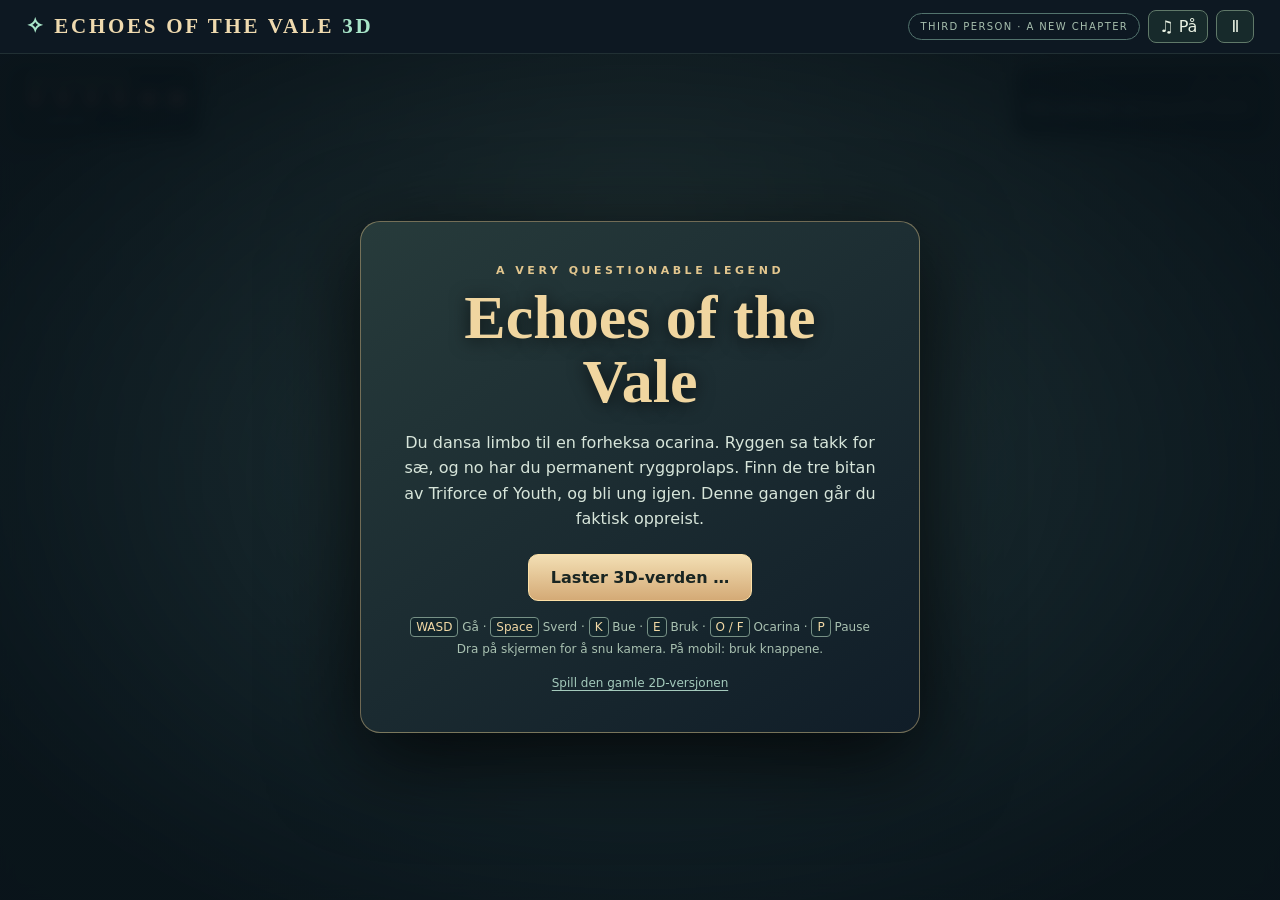
==== commit c9b76911: "Redesign adventure UI for immersive third-person 3D and mobile controls" ====
--- a/echoes-of-the-vale/index.html
+++ b/echoes-of-the-vale/index.html
@@ -1,226 +1,101 @@
 <!doctype html>
-<html lang="en">
+<html lang="no">
 <head>
-<meta charset="utf-8"><meta name="viewport" content="width=device-width,initial-scale=1,viewport-fit=cover">
-<meta name="theme-color" content="#101c23"><meta name="description" content="Echoes of the Vale: an original, free, playable fantasy action-adventure.">
-<title>Echoes of the Vale · A browser adventure</title>
+<meta charset="utf-8">
+<meta name="viewport" content="width=device-width,initial-scale=1,viewport-fit=cover">
+<meta name="theme-color" content="#101b24">
+<meta name="description" content="Echoes of the Vale 3D: et originalt tredjepersons eventyr med ocarina, gåter, kamp og tre magiske relikvier.">
+<title>Echoes of the Vale · Third-person adventure</title>
+<link rel="preconnect" href="https://cdn.jsdelivr.net" crossorigin>
+<script type="importmap">{"imports":{"three":"https://cdn.jsdelivr.net/npm/three@0.180.0/build/three.module.js"}}</script>
 <style>
-:root{color-scheme:dark;--ink:#e8e7d2;--gold:#f7d99a;--border:#56716b}
-*{box-sizing:border-box}html,body{margin:0;min-height:100%;background:#0b151a;color:var(--ink);font-family:system-ui,-apple-system,Segoe UI,sans-serif}
-body{background:radial-gradient(ellipse at 50% -20%,#29443e 0,#101b22 55%,#0a1116 100%);overflow-x:hidden}
-header{width:min(1200px,100%);margin:auto;padding:12px 18px 8px;display:flex;align-items:center;justify-content:space-between;gap:12px}
-.brand{font-family:Georgia,serif;color:var(--gold);font-size:clamp(16px,2vw,25px);letter-spacing:.09em;font-weight:700}
-small{color:#91aaa6}.pill{font-size:12px;letter-spacing:.08em;border:1px solid #557367;padding:7px 12px;border-radius:999px;color:#bdd8bd;background:#182c2b}
-.header-actions{display:flex;gap:8px;align-items:center}.header-actions button{padding:7px 12px}
-button{font:inherit;cursor:pointer;background:#1d3535;color:#e8e7d2;border:1px solid #587669;border-radius:12px;touch-action:manipulation}
-button:hover{background:#294e47}button:focus-visible{outline:3px solid #e4ba78;outline-offset:3px}
-main{width:min(1200px,100%);margin:auto;padding:0 12px 30px}
-#frame{position:relative;width:100%;aspect-ratio:16/9;background:#1b302b;border:2px solid #647663;border-radius:15px;overflow:hidden;box-shadow:0 24px 70px #0008,0 0 0 5px #ffffff06}
-canvas{display:block;width:100%;height:100%;object-fit:contain;image-rendering:auto}
-#hud{position:absolute;top:14px;left:15px;right:15px;display:flex;align-items:start;justify-content:space-between;pointer-events:none;gap:12px}
-.hudbox{background:#101d20c9;border:1px solid #9bb59950;backdrop-filter:blur(5px);padding:9px 13px;border-radius:10px;box-shadow:0 5px 20px #0005}
-#hearts{font-size:24px;line-height:1;color:#f68c83;letter-spacing:2px;text-shadow:0 2px 4px #000}
-#loc{font-size:11px;letter-spacing:.18em;color:#fff2cb;font-weight:700;margin-bottom:4px}
-#objective{font-size:12px;color:#c6d5cb;max-width:300px;line-height:1.35}
-#runehud{white-space:nowrap;font-size:14px;color:#edcd84;letter-spacing:.08em}
-#toast{position:absolute;left:50%;bottom:22px;transform:translateX(-50%);width:min(86%,660px);text-align:center;background:#0d1b23ed;color:#f1e9ca;border:1px solid #a89565;padding:13px 18px;border-radius:10px;box-shadow:0 9px 28px #0009;line-height:1.45;font-family:Georgia,serif;font-size:clamp(13px,1.7vw,17px);pointer-events:none;opacity:0;transition:opacity .2s}
-#toast.show{opacity:1}
-#veil{position:absolute;inset:0;display:flex;align-items:center;justify-content:center;background:radial-gradient(ellipse at 50% 40%,#0c1d22aa,#071217ee);z-index:5;backdrop-filter:blur(3px)}
-.panel{width:min(90%,550px);max-height:95%;overflow:auto;text-align:center;border:1px solid #a8996b;background:linear-gradient(145deg,#253b39f5,#111e25f8);padding:clamp(18px,3.4vw,40px);border-radius:18px;box-shadow:0 23px 90px #000a}
-.eyebrow{font-size:11px;letter-spacing:.33em;text-transform:uppercase;color:#d5bf8e;margin:0 0 8px}
-h1{margin:0 0 10px;font-family:Georgia,serif;font-size:clamp(30px,5vw,51px);color:#f6daa1;line-height:1.1;text-shadow:0 3px 12px #0007}
-.lead{line-height:1.6;color:#d1dfd3;margin:15px auto 21px;max-width:450px;font-size:15px}
-.mainbtn{border-color:#efd092;color:#13211e;background:linear-gradient(#f7e6b6,#d4ab6e);font-weight:750;padding:13px 24px;min-width:190px}
-.mainbtn:hover{background:#fff1ca}.secondary{margin-left:9px;padding:12px 20px}
-.controls{display:flex;flex-wrap:wrap;gap:12px;justify-content:center;font-size:12px;color:#b7c6bd;margin-top:17px}
-kbd{font:inherit;color:#ffe9a4;border:1px solid #7c9183;background:#152928;border-radius:5px;padding:3px 5px}
-#mobile{display:none;justify-content:space-between;align-items:center;gap:12px;padding:13px 5px;touch-action:none}
-.dpad{display:grid;grid-template-columns:repeat(3,54px);grid-template-rows:repeat(3,42px);gap:3px}.dpad button{border-radius:9px;background:#203c3cba;font-size:20px;touch-action:none}
-.dpad [data-act=up]{grid-column:2;grid-row:1}.dpad [data-act=left]{grid-column:1;grid-row:2}.dpad [data-act=down]{grid-column:2;grid-row:2}.dpad [data-act=right]{grid-column:3;grid-row:2}
-.actionset{display:grid;grid-template-columns:repeat(2,69px);gap:6px}.actionset button{height:51px;font-size:12px;font-weight:750;background:#273d3e}
-.actionset button[data-act=attack]{background:#65513a;border-color:#a88b56}.actionset button[data-act=phase]{background:#42406c;border-color:#8376d3}
-footer{display:flex;justify-content:space-between;gap:14px;flex-wrap:wrap;color:#8da7a0;font-size:12px;padding:12px 7px;line-height:1.6}footer span{max-width:570px}
-@media (pointer:coarse){#mobile{display:flex}footer .desktophelp{display:none}#toast{bottom:8px}#hud{top:6px;left:6px;right:6px}.hudbox{padding:6px 8px}#hearts{font-size:17px}#objective{font-size:10px}#runehud{font-size:11px}}
-@media (max-width:550px){header{padding:8px 12px}.pill{display:none}.brand{font-size:15px}#frame{border-radius:8px}#objective{max-width:160px}#loc{font-size:9px}.dpad{grid-template-columns:repeat(3,45px);grid-template-rows:repeat(3,38px)}.actionset{grid-template-columns:repeat(2,60px)}.actionset button{height:48px}.panel{padding:18px}.lead{font-size:13px}}
+:root{color-scheme:dark;--gold:#efdaaf;--teal:#9cdcc7;--ink:#ecf0e6;--panel:#0e1b23e8}
+*{box-sizing:border-box}html,body{margin:0;width:100%;min-height:100%;overflow:hidden;background:#0b151d;color:var(--ink);font-family:system-ui,-apple-system,BlinkMacSystemFont,"Segoe UI",sans-serif}
+button,a{font:inherit}button{cursor:pointer;touch-action:manipulation}button:focus-visible,a:focus-visible{outline:3px solid #f4d49c;outline-offset:3px}
+#app{height:100dvh;min-height:340px;display:flex;flex-direction:column;background:linear-gradient(#1e3238,#0e1c24)}
+header{height:54px;flex:0 0 54px;display:flex;align-items:center;justify-content:space-between;padding:0 clamp(10px,2vw,28px);gap:9px;background:#0b1720e8;z-index:3;border-bottom:1px solid #75948130}
+.brand{font-family:Georgia,serif;color:var(--gold);font-weight:800;letter-spacing:.13em;font-size:clamp(13px,2vw,21px);white-space:nowrap}.brand .mark{color:#a9e6c9}
+.topright{display:flex;gap:8px;align-items:center}.tag{font-size:10px;letter-spacing:.14em;color:#a7bfae;border:1px solid #52736d;border-radius:30px;padding:7px 11px}
+.headbtn{border:1px solid #607969;color:#eaf2e3;background:#172a2b;border-radius:8px;padding:6px 10px;min-width:38px}
+#viewport{position:relative;flex:1;min-height:0;overflow:hidden;background:radial-gradient(ellipse at 50% 20%,#5c7369,#253b43);touch-action:none}
+#scene{width:100%;height:100%;display:block;touch-action:none;outline:none}
+#hud{position:absolute;top:12px;left:12px;right:12px;display:flex;justify-content:space-between;gap:10px;pointer-events:none;z-index:2}
+.hudbox{border:1px solid #adc4a05e;background:#101e23c9;border-radius:12px;padding:9px 13px;box-shadow:0 6px 20px #06100b55;backdrop-filter:blur(6px);max-width:43%}
+.label{font-size:10px;font-weight:800;letter-spacing:.16em;color:#efdfb2}
+#hearts{font-size:20px;line-height:1.35;letter-spacing:2px;color:#f19c94;text-shadow:0 2px 2px #000}
+#realm{font-size:11px;color:#bfd6c1;letter-spacing:.08em}
+#quest{font-size:12px;color:#e4ebdb;line-height:1.4;margin-top:4px;max-width:255px}
+#relics{font-size:17px;letter-spacing:.1em;color:#f0d09a;margin-bottom:4px}
+#interactHint{position:absolute;top:25%;left:50%;transform:translateX(-50%);background:#11232bde;border:1px solid #d4c6946e;box-shadow:0 6px 35px #0006;color:#fff1c7;border-radius:40px;padding:9px 16px;z-index:2;white-space:nowrap;font-size:13px;opacity:0;transition:opacity .12s;pointer-events:none}
+#interactHint.show{opacity:1}
+#notice{position:absolute;z-index:4;bottom:22px;left:50%;transform:translateX(-50%);width:min(590px,86%);border:1px solid #b6a47a9e;background:#0c1922f0;border-radius:13px;box-shadow:0 10px 35px #0009;color:#f1e8d4;padding:13px 18px;text-align:center;font-family:Georgia,serif;font-size:clamp(13px,1.5vw,18px);line-height:1.45;opacity:0;pointer-events:none;transition:opacity .2s}#notice.visible{opacity:1}
+#notes{position:absolute;top:85px;left:50%;transform:translateX(-50%);font-size:16px;letter-spacing:12px;color:#e6d3ff;text-shadow:0 0 14px #a4a0f8;opacity:0;transition:opacity .25s;pointer-events:none}
+#notes.visible{opacity:1}
+#mobile{position:absolute;inset:auto 0 0;z-index:3;display:none;align-items:end;justify-content:space-between;gap:12px;padding:0 max(13px,env(safe-area-inset-right)) max(16px,env(safe-area-inset-bottom)) max(13px,env(safe-area-inset-left));pointer-events:none}
+#mobile button{pointer-events:auto;user-select:none;-webkit-user-select:none;color:#f9f4df;border:1px solid #b1bda278;background:#1a393bc9;backdrop-filter:blur(5px);box-shadow:0 5px 14px #0008}
+.dpad{display:grid;grid-template-columns:repeat(3,52px);grid-template-rows:repeat(3,48px);gap:4px}
+.dpad button{border-radius:13px;font-size:23px}.dpad button:active,.actions button:active{filter:brightness(1.5);transform:scale(.96)}
+[data-control=up]{grid-column:2;grid-row:1}
+[data-control=left]{grid-column:1;grid-row:2}
+[data-control=down]{grid-column:2;grid-row:2}
+[data-control=right]{grid-column:3;grid-row:2}
+.actions{display:grid;grid-template-columns:repeat(2,70px);grid-template-rows:repeat(3,45px);gap:5px}
+.actions button{border-radius:12px;font-size:12px;font-weight:800}
+.actions [data-control=sword]{background:#6e523bdc;border-color:#e3bb83}
+.actions [data-control=song]{background:#4c3972d9;border-color:#b5a6df}
+.actions [data-control=use]{background:#365a4bd9}
+#modal{position:absolute;inset:0;z-index:10;background:radial-gradient(ellipse at center,#06171f9d 5%,#081218ef 85%);backdrop-filter:blur(7px);display:flex;align-items:center;justify-content:center;overflow-y:auto;padding:18px}
+.panel{width:min(90vw,560px);max-height:96%;overflow:auto;text-align:center;border:1px solid #d3b7807d;border-radius:20px;background:linear-gradient(145deg,#273b3b,#101d28);padding:clamp(20px,4vw,42px);box-shadow:0 24px 90px #000c}
+.overline{font-size:11px;font-weight:700;letter-spacing:.32em;text-transform:uppercase;color:#e2c68e;margin:0 0 8px}
+h1{font-family:Georgia,serif;font-weight:700;color:#f0d6a0;text-shadow:0 2px 18px #000a;font-size:clamp(35px,5vw,62px);margin:0 0 13px;line-height:1.04}
+#modalDesc{line-height:1.6;color:#d7e5da;font-size:clamp(13px,1.8vw,16px);max-width:490px;margin:16px auto 22px}
+.cta{border:1px solid #fce0a6;background:linear-gradient(#f3dfb4,#d4aa76);color:#192522;font-weight:800;border-radius:10px;padding:13px 22px;min-width:175px}.cta:hover{filter:brightness(1.11)}
+.alt{color:#e5f0df;border:1px solid #799484;background:#263d3d;border-radius:10px;padding:12px 19px;margin-left:9px}
+#classic{display:block;width:fit-content;margin:16px auto 0;color:#a4cabc;text-underline-offset:3px;font-size:12px}
+.help{margin:16px 0 0;color:#a9c1b1;font-size:12px;line-height:1.8}kbd{font:inherit;border:1px solid #779186;background:#13262c;border-radius:4px;padding:2px 5px;color:#f2d9a5}
+#loadError{display:none;color:#ffd1b6;font-size:13px;margin:8px auto;max-width:440px}
+@media(pointer:coarse){#mobile{display:flex}#notice{bottom:168px;max-width:65%}#interactHint{top:23%}#notes{top:90px}}
+@media(max-width:550px){header{height:47px;flex-basis:47px}.tag{display:none}.brand{font-size:12px;letter-spacing:.07em}.headbtn{padding:6px 8px;font-size:12px}#hud{top:7px;left:7px;right:7px}.hudbox{max-width:49%;padding:7px 8px}.label{font-size:8px;letter-spacing:.07em}#hearts{font-size:15px;letter-spacing:0}#realm{font-size:10px}#relics{font-size:15px}#quest{font-size:10px;line-height:1.3;max-width:174px}.dpad{grid-template-columns:repeat(3,42px);grid-template-rows:repeat(3,42px)}.actions{grid-template-columns:repeat(2,57px);grid-template-rows:repeat(3,42px)}.actions button{font-size:10px}#notice{bottom:148px;max-width:88%;padding:8px;font-size:12px}#interactHint{top:31%;font-size:11px}}
+@media(pointer:fine){#mobile{display:none}}
+@media(max-height:470px){.panel{padding:14px 20px}.panel h1{font-size:32px}.panel #modalDesc{margin:8px auto 11px;font-size:12px}.help{margin-top:8px}.actions{grid-template-rows:repeat(3,39px)}.dpad{grid-template-rows:repeat(3,39px)}#notice{bottom:8px}}
+@media(prefers-reduced-motion:reduce){*{transition:none!important;animation:none!important}}
 </style>
 </head>
 <body>
-<header><div class="brand">✧ ECHOES OF THE VALE</div><div class="header-actions"><span class="pill">AN ORIGINAL BROWSER ADVENTURE</span><button id="sound" aria-label="Toggle audio">♫ Sound on</button><button id="pause" aria-label="Pause game">Ⅱ</button></div></header>
-<main>
-<div id="frame">
-<canvas id="game" width="960" height="540" aria-label="Playable top-down action adventure"></canvas>
-<div id="hud"><div class="hudbox"><div id="loc">WHISPERWOOD</div><div id="hearts">♥ ♥ ♥ ♥ ♥</div></div><div class="hudbox" style="text-align:right"><div id="runehud">◇ ◇ ◇</div><div id="objective">Awaken the Echo Song at the altar.</div></div></div>
-<div id="toast" aria-live="polite"></div>
-<div id="veil"><div class="panel"><p class="eyebrow" id="eyebrow">A tale beyond time</p><h1 id="menu-title">Echoes of the Vale</h1><p class="lead" id="menu-desc">The Starwell is fading. Follow the old road, uncover three lost sigils, and use an ancient song to walk between dawn and dusk.</p><button class="mainbtn" id="start">Begin adventure</button><button class="secondary" id="continue" hidden>Continue</button><div class="controls"><span><kbd>WASD</kbd> Move</span><span><kbd>Space</kbd> Sword</span><span><kbd>K</kbd> Bow</span><span><kbd>E</kbd> Interact</span><span><kbd>F</kbd> Shift time</span><span><kbd>P</kbd> Pause</span></div></div></div>
+<div id="app">
+<header>
+<div class="brand"><span class="mark">✧</span> ECHOES OF THE VALE <span class="mark">3D</span></div>
+<div class="topright"><span class="tag">THIRD PERSON · A NEW CHAPTER</span><button id="sound" class="headbtn" aria-label="Slå lyd av eller på">♫ På</button><button id="pause" class="headbtn" aria-label="Pause">Ⅱ</button></div>
+</header>
+<main id="viewport">
+<canvas id="scene" tabindex="0" aria-label="Tredjepersons action-eventyr. Bruk WASD for å gå, Space for sverd, E for å bruke, O for ocarina."></canvas>
+<div id="hud">
+<div class="hudbox"><div class="label" id="area">WHISPERWOOD</div><div id="hearts">♥ ♥ ♥ ♥ ♥ ♥</div><div id="realm">☀ DAGGRY</div></div>
+<div class="hudbox" style="text-align:right"><div id="relics">△ △ △</div><div id="quest">Finn ocarinaen ved det gamle alteret.</div></div>
 </div>
-<div id="mobile" aria-label="Touch game controls"><div class="dpad"><button data-act="up" aria-label="Move up">▲</button><button data-act="left" aria-label="Move left">◀</button><button data-act="down" aria-label="Move down">▼</button><button data-act="right" aria-label="Move right">▶</button></div><div class="actionset"><button data-act="attack">⚔ Sword</button><button data-act="bow">➶ Bow</button><button data-act="interact">✦ Use</button><button data-act="phase">◐ Time</button></div></div>
-<footer><span class="desktophelp">Move: WASD / arrows · Sword: Space/J · Bow: K · Interact: E · Shift time: F · Pause: P</span><span>Original artwork, code, characters and audio. Saves locally in your browser. No libraries, external assets or accounts required.</span></footer>
+<div id="interactHint" aria-live="polite"></div>
+<div id="notes">♪ ♫ ♪ ♬ ♪</div>
+<div id="notice" aria-live="polite"></div>
+<div id="mobile" aria-label="Berøringskontroller">
+<div class="dpad"><button data-control="up" aria-label="Gå framover">▲</button><button data-control="left" aria-label="Gå til venstre">◀</button><button data-control="down" aria-label="Gå bakover">▼</button><button data-control="right" aria-label="Gå til høyre">▶</button></div>
+<div class="actions"><button data-control="sword">⚔ Sverd</button><button data-control="bow">➶ Bue</button><button data-control="use">✦ Bruk</button><button data-control="song">♫ Ocarina</button><button data-control="camera">⟳ Kamera</button><button data-control="heal">♡ Pause</button></div>
+</div>
+<div id="modal">
+<div class="panel">
+<div class="overline" id="modalEyebrow">A very questionable legend</div>
+<h1 id="modalTitle">Echoes of the Vale</h1>
+<p id="modalDesc">Du dansa limbo til en forheksa ocarina. Ryggen sa takk for sæ, og no har du permanent ryggprolaps. Finn de tre bitan av Triforce of Youth, og bli ung igjen. Denne gangen går du faktisk oppreist.</p>
+<p id="loadError">3D-motoren kunne ikke lastes inn. Sjekk nettforbindelsen, eller bruk klassisk 2D-versjon under.</p>
+<button class="cta" id="start" disabled>Laster 3D-verden …</button><button class="alt" id="continue" hidden>Fortsett lagring</button>
+<div class="help"><kbd>WASD</kbd> Gå · <kbd>Space</kbd> Sverd · <kbd>K</kbd> Bue · <kbd>E</kbd> Bruk · <kbd>O / F</kbd> Ocarina · <kbd>P</kbd> Pause<br>Dra på skjermen for å snu kamera. På mobil: bruk knappene.</div>
+<a id="classic" href="./classic.html">Spill den gamle 2D-versjonen</a>
+</div>
+</div>
 </main>
+</div>
 <script>
-'use strict';
-(() => {
-const canvas=document.getElementById('game'),ctx=canvas.getContext('2d'),W=960,H=540,TWO=Math.PI*2,WW=1600,WH=960;
-const el=id=>document.getElementById(id), saveKey='echoes-of-the-vale-v1';
-let audio=null,muted=false,playing=false,paused=false,last=0,toastEnd=0,screenShake=0,cam={x:0,y:0},enemies=[],particles=[],shots=[],keys=new Set(),lastSave=0;
-const areaNames=['WHISPERWOOD','DUSK RUINS','THE STARWELL'];
-const clamp=(x,min,max)=>Math.max(min,Math.min(max,x)),dist=(a,b,c,d)=>Math.hypot(a-c,b-d);
-const rnd=(x,y,z=1)=>{const n=Math.sin(x*127.1+y*311.7+z*71.31)*43758.5453;return n-Math.floor(n)};
-const pos={altar:{x:470,y:410},groveChest:{x:1135,y:280},groveGate:{x:1480,y:500},ruinChest:{x:1225,y:285},ruinGate:{x:1470,y:495},ruinWell:{x:340,y:345},boss:{x:1070,y:480},final:{x:1410,y:480}};
-const seedEnemies=[
-[{id:'g1',x:770,y:485,hp:3,type:'moss'},{id:'g2',x:1020,y:570,hp:3,type:'moss'},{id:'g3',x:1210,y:460,hp:2,type:'wisp'}],
-[{id:'r1',x:435,y:520,hp:3,type:'moss'},{id:'r2',x:1070,y:485,hp:3,type:'wisp'},{id:'r3',x:1300,y:520,hp:3,type:'moss'}],
-[{id:'s1',x:600,y:380,hp:3,type:'wisp'},{id:'s2',x:750,y:625,hp:3,type:'moss'},{id:'keeper',x:1070,y:480,hp:11,type:'boss'}]
-];
-const fresh=()=>({scene:0,x:265,y:520,hp:6,maxHp:6,fx:1,fy:0,invuln:0,swing:0,cool:0,bowcool:0,phase:0,song:false,sigils:[false,false,false],dead:[],won:false,seconds:0});
-let s=fresh();
-function restore(){try{const v=JSON.parse(localStorage.getItem(saveKey));if(v&&Number.isInteger(v.scene)&&v.scene>=0&&v.scene<3&&Array.isArray(v.sigils)&&v.sigils.length===3&&Number.isFinite(v.x)&&Number.isFinite(v.y)){return {...fresh(),...v,x:clamp(v.x,64,WW-64),y:clamp(v.y,64,WH-64),dead:Array.isArray(v.dead)?v.dead:[],sigils:v.sigils.map(Boolean)}}}catch{}return null}
-function persist(){if(!playing||s.won)return;try{localStorage.setItem(saveKey,JSON.stringify(s))}catch{}}
-let trees=[];
-function createTrees(){trees=[];for(let i=0;i<190;i++){let x=85+rnd(i,17)*1430,y=75+rnd(i,55)*810;if(Math.abs(y-505)<112||dist(x,y,470,410)<140||dist(x,y,1135,280)<175||dist(x,y,1480,500)<150||x>1320||x<220)continue;trees.push({x,y,r:23+rnd(i,31)*10})}}
-createTrees();
-let columns=[{x:490,y:210},{x:490,y:750},{x:755,y:210},{x:755,y:750},{x:1240,y:220},{x:1240,y:742}];
-function spawn(){enemies=seedEnemies[s.scene].filter(a=>!s.dead.includes(a.id)).map(a=>({...a,maxHp:a.hp,t:0,hit:0,attack:1,angle:0}));shots=[];particles=[];cam.x=clamp(s.x-W/2,0,WW-W);cam.y=clamp(s.y-H/2,0,WH-H);updateHud()}
-function show(msg,seconds=3.5){el('toast').textContent=msg;el('toast').classList.add('show');toastEnd=performance.now()+seconds*1000}
-function updateHud(){
-el('loc').textContent=areaNames[s.scene]+' · '+(s.phase?'DUSK':'DAWN');
-el('hearts').textContent='♥ '.repeat(Math.max(0,s.hp))+'♡ '.repeat(Math.max(0,s.maxHp-s.hp));
-el('runehud').textContent=s.sigils.map(v=>v?'◆':'◇').join(' ');
-el('objective').textContent=!s.song?'Seek the Echo Song at the altar.':!s.sigils[0]?'Find the hidden grove sigil in dusk.':!s.sigils[1]?'Cross the dusk bridge in the ruins.':!s.sigils[2]?'Defeat the Starwell Keeper.':'Awaken the Starwell at the eastern seal.';
-}
-function menu(title,desc,button='Begin adventure',mode='start'){playing=false;paused=false;el('veil').hidden=false;el('veil').style.display='flex';el('menu-title').textContent=title;el('menu-desc').textContent=desc;el('start').textContent=button;el('start').dataset.mode=mode;el('continue').hidden=mode!=='start'||!restore();el('pause').textContent='Ⅱ'}
-function begin(useSave=false){s=useSave&&restore()||fresh();s.won=false;playing=true;paused=false;keys.clear();spawn();el('veil').hidden=true;el('veil').style.display='none';initAudio();show(!s.song?'Find the luminous altar and press E to learn the Echo Song.':'The vale remembers your journey.',4)}
-function changeScene(n,x,y){s.scene=n;s.x=x;s.y=y;s.phase=0;spawn();persist();show(n===1?'Dusk Ruins. A broken river divides the ancient road.':n===2?'The Starwell. Its guardian has awakened.':'The forest welcomes you back.',4);noise('portal')}
-function initAudio(){if(muted)return;try{audio??=new(window.AudioContext||window.webkitAudioContext)();audio.resume()}catch{muted=true}}
-function note(freq,dur=.15,type='sine',vol=.09,offset=0){if(muted||!audio)return;const a=audio,g=a.createGain(),o=a.createOscillator();o.type=type;o.frequency.setValueAtTime(freq,a.currentTime+offset);g.gain.setValueAtTime(.0001,a.currentTime+offset);g.gain.exponentialRampToValueAtTime(vol,a.currentTime+offset+.015);g.gain.exponentialRampToValueAtTime(.0001,a.currentTime+offset+dur);o.connect(g);g.connect(a.destination);o.start(a.currentTime+offset);o.stop(a.currentTime+offset+dur+.01)}
-function noise(kind){if(kind==='sword')note(170,.09,'sawtooth',.045);if(kind==='hit'){note(120,.18,'triangle',.11);screenShake=6}if(kind==='bow')note(410,.1,'sine',.07);if(kind==='pickup'){note(520,.19);note(780,.22,'sine',.1,.12);note(1040,.35,'sine',.1,.24)}if(kind==='song'){[392,494,659,784].forEach((n,i)=>note(n,.32,'sine',.09,i*.15))}if(kind==='portal'){note(220,.3);note(440,.42,'sine',.07,.17)}}
-function burst(x,y,color,count=15){for(let i=0;i<count;i++){let a=rnd(i+performance.now(),x)*TWO,v=40+rnd(i,y)*160;particles.push({x,y,vx:Math.cos(a)*v,vy:Math.sin(a)*v,life:.45+rnd(i,x)*.45,max:.9,color,size:2+rnd(i,y)*5})}}
-function collision(x,y,r=19){
-if(x<36+r||x>WW-36-r||y<40+r||y>WH-40-r)return true;
-if(s.scene===0){for(const t of trees)if(dist(x,y,t.x,t.y)<r+t.r*.64)return true}
-if(s.scene===1){if(x>695-r&&x<915+r&&!(s.phase===1&&y>421+r&&y<555-r))return true}
-if(s.scene===2){for(const c of columns)if(dist(x,y,c.x,c.y)<r+32)return true}
-return false
-}
-function tryMove(obj,dx,dy,r=18){if(!collision(obj.x+dx,obj.y,r))obj.x+=dx;if(!collision(obj.x,obj.y+dy,r))obj.y+=dy}
-function interact(){
-if(!playing||paused)return;
-if(s.scene===0){
-if(dist(s.x,s.y,pos.altar.x,pos.altar.y)<104){if(!s.song){s.song=true;noise('song');burst(pos.altar.x,pos.altar.y,'#e5c7ff',40);show('You learned the ECHO SONG. Press F (or ◐ Time) to shift between dawn and dusk.',6);persist();updateHud()}else show('The altar hums. Press F to change the world around you.');return}
-if(dist(s.x,s.y,pos.groveChest.x,pos.groveChest.y)<96){openChest(0);return}
-if(dist(s.x,s.y,pos.groveGate.x,pos.groveGate.y)<106){changeScene(1,170,500);return}
-}
-if(s.scene===1){
-if(dist(s.x,s.y,pos.ruinWell.x,pos.ruinWell.y)<90){s.hp=s.maxHp;updateHud();show('The moonwell restores your hearts.');noise('pickup');return}
-if(dist(s.x,s.y,pos.ruinChest.x,pos.ruinChest.y)<95){openChest(1);return}
-if(dist(s.x,s.y,pos.ruinGate.x,pos.ruinGate.y)<110){if(!s.sigils[0]||!s.sigils[1])show('The Starwell gate demands the first two sigils.');else changeScene(2,190,490);return}
-if(s.x<155&&s.y>400&&s.y<610){changeScene(0,1380,500);return}
-}
-if(s.scene===2){
-if(dist(s.x,s.y,pos.final.x,pos.final.y)<112){if(s.sigils.every(Boolean)){s.won=true;noise('pickup');burst(pos.final.x,pos.final.y,'#ffd98b',90);try{localStorage.removeItem(saveKey)}catch{}menu('The Vale is Restored','The three sigils sing together. The Starwell burns anew. You have completed Echoes of the Vale.','Play again','replay')}else show('Three sigils are needed to awaken the Starwell.');return}
-if(s.x<155&&s.y>400&&s.y<610){changeScene(1,1380,500);return}
-}
-show('There is nothing to use here. Follow the glowing markers.',1.8)
-}
-function openChest(which){if(s.sigils[which]){show('This ancient chest is already empty.');return}
-if(!s.song){show('A strange melody is carved into the lock.');return}
-if(!s.phase){show('The chest is only real at DUSK. Press F to play the Echo Song.');return}
-s.sigils[which]=true;noise('pickup');burst(which?pos.ruinChest.x:pos.groveChest.x,which?pos.ruinChest.y:pos.groveChest.y,'#ffd58c',40);updateHud();persist();show(which?'SECOND SIGIL FOUND! The Starwell gate lies east.':'FIRST SIGIL FOUND! Enter the stone arch to the east.',5)
-}
-function togglePhase(){if(!playing||paused)return;if(!s.song){show('Learn the Echo Song from the forest altar first.');return}
-if(s.scene===1&&s.phase===1&&s.x>665&&s.x<940){show('You cannot end the song while standing on the echo bridge.');return}
-s.phase=1-s.phase;noise('song');burst(s.x,s.y,s.phase?'#d7acff':'#f8dba0',28);updateHud();show(s.phase?'DUSK · Hidden paths and treasures take shape.':'DAWN · The ordinary world returns.',2.7)
-}
-function damage(vx,vy){if(s.invuln>0)return;s.hp--;s.invuln=1.15;screenShake=10;noise('hit');tryMove(s,vx*32,vy*32,19);updateHud();if(s.hp<=0){menu('The Light Fades','The vale is not finished with you. Return to the entrance with your collected sigils intact.','Try again','retry')}else show('Careful! The creatures of the vale strike back.',1.25)}
-function attack(){
-if(!playing||paused||s.swing>0||s.cool>0)return;
-s.swing=.24;s.cool=.32;noise('sword');let hits=0;
-for(const e of enemies){if(e.hp<=0)continue;let d=dist(s.x,s.y,e.x,e.y),dx=(e.x-s.x)/Math.max(1,d),dy=(e.y-s.y)/Math.max(1,d);
-if(d<(e.type==='boss'?111:84)&&dx*s.fx+dy*s.fy>-.03){hitEnemy(e,1);hits++}}
-if(hits)burst(s.x+s.fx*48,s.y+s.fy*48,'#dfffea',6)
-}
-function bow(){if(!playing||paused||s.bowcool>0)return;s.bowcool=.35;shots.push({x:s.x+s.fx*26,y:s.y+s.fy*26,vx:s.fx*710,vy:s.fy*710,life:.8,friend:true});noise('bow')}
-function hitEnemy(e,dmg){e.hp-=dmg;e.hit=.18;e.x+=s.fx*(e.type==='boss'?4:13);e.y+=s.fy*(e.type==='boss'?4:13);burst(e.x,e.y,e.type==='boss'?'#ffa97b':'#b2f2d8',8);noise('hit');
-if(e.hp<=0){s.dead.push(e.id);burst(e.x,e.y,'#ffdfa1',28);if(e.type==='boss'){s.sigils[2]=true;show('THE THIRD SIGIL! The Keeper has fallen. Awaken the seal at the far eastern edge.',6);noise('pickup')}else if(rnd(e.x,e.y)>.55){s.hp=Math.min(s.maxHp,s.hp+1)}persist();updateHud()}}
-const enemyActive=e=>!(e.type==='wisp'&&!s.phase);
-function update(dt){
-s.seconds+=dt;s.invuln=Math.max(0,(s.invuln||0)-dt);s.swing=Math.max(0,(s.swing||0)-dt);s.cool=Math.max(0,(s.cool||0)-dt);s.bowcool=Math.max(0,(s.bowcool||0)-dt);
-let mx=(keys.has('right')?1:0)-(keys.has('left')?1:0),my=(keys.has('down')?1:0)-(keys.has('up')?1:0),l=Math.hypot(mx,my);
-if(l){mx/=l;my/=l;s.fx=mx;s.fy=my;tryMove(s,mx*220*dt,my*220*dt)}
-cam.x+=(clamp(s.x-W/2,0,WW-W)-cam.x)*Math.min(1,dt*8);cam.y+=(clamp(s.y-H/2,0,WH-H)-cam.y)*Math.min(1,dt*8);
-for(const e of enemies){if(e.hp<=0||!enemyActive(e))continue;e.t+=dt;e.hit=Math.max(0,e.hit-dt);e.attack-=dt;let d=dist(s.x,s.y,e.x,e.y);
-if(d<330&&d>(e.type==='boss'?65:30)){let vx=(s.x-e.x)/d,vy=(s.y-e.y)/d;tryMove(e,vx*dt*(e.type==='boss'?52:72),vy*dt*(e.type==='boss'?52:72),e.type==='boss'?45:22)}
-if(d<(e.type==='boss'?74:38)&&e.attack<=0){damage((s.x-e.x)/Math.max(1,d),(s.y-e.y)/Math.max(1,d));e.attack=e.type==='boss'?1.35:1.1}
-if(e.type==='boss'&&d<480&&e.attack<=0){let dx=(s.x-e.x)/d,dy=(s.y-e.y)/d;for(let a of [-.2,0,.2]){const cs=Math.cos(a),sn=Math.sin(a);shots.push({x:e.x,y:e.y,vx:(dx*cs-dy*sn)*265,vy:(dx*sn+dy*cs)*265,life:2.2,friend:false})}e.attack=1.6}}
-for(let i=shots.length-1;i>=0;i--){let p=shots[i];p.x+=p.vx*dt;p.y+=p.vy*dt;p.life-=dt;if(p.life<0||collision(p.x,p.y,6)){shots.splice(i,1);continue}
-if(p.friend){let e=enemies.find(e=>e.hp>0&&enemyActive(e)&&dist(p.x,p.y,e.x,e.y)<(e.type==='boss'?49:27));if(e){let d=dist(s.x,s.y,e.x,e.y);let fx=s.fx,fy=s.fy;s.fx=p.vx/710;s.fy=p.vy/710;hitEnemy(e,1);s.fx=fx;s.fy=fy;shots.splice(i,1)}}else if(dist(p.x,p.y,s.x,s.y)<21){damage(p.vx/265,p.vy/265);shots.splice(i,1)}}
-for(let i=particles.length-1;i>=0;i--){let p=particles[i];p.x+=p.vx*dt;p.y+=p.vy*dt;p.vx*=Math.max(0,1-1.9*dt);p.vy*=Math.max(0,1-1.9*dt);p.life-=dt;if(p.life<=0)particles.splice(i,1)}
-screenShake=Math.max(0,screenShake-35*dt);
-if(performance.now()>toastEnd)el('toast').classList.remove('show');
-if(s.seconds-lastSave>8){lastSave=s.seconds;persist()}
-}
-function line(x,y,tx,ty,color,width=1){ctx.strokeStyle=color;ctx.lineWidth=width;ctx.beginPath();ctx.moveTo(x,y);ctx.lineTo(tx,ty);ctx.stroke()}
-function circle(x,y,r,fill){ctx.fillStyle=fill;ctx.beginPath();ctx.arc(x,y,r,0,TWO);ctx.fill()}
-function ring(x,y,r,color,w=2){ctx.strokeStyle=color;ctx.lineWidth=w;ctx.beginPath();ctx.arc(x,y,r,0,TWO);ctx.stroke()}
-function shadow(x,y,r){ctx.fillStyle='#06161d66';ctx.beginPath();ctx.ellipse(x,y+15,r,r*.40,0,0,TWO);ctx.fill()}
-function glow(x,y,r,col){let g=ctx.createRadialGradient(x,y,3,x,y,r);g.addColorStop(0,col);g.addColorStop(1,'transparent');ctx.fillStyle=g;ctx.fillRect(x-r,y-r,r*2,r*2)}
-function tilemap(time){
-ctx.fillStyle=s.scene===0?(s.phase?'#263848':'#3d684f'):s.scene===1?(s.phase?'#28374b':'#4a5955'):(s.phase?'#343652':'#394a57');ctx.fillRect(0,0,WW,WH);
-let x1=Math.floor(cam.x/48),x2=Math.ceil((cam.x+W)/48)+1,y1=Math.floor(cam.y/48),y2=Math.ceil((cam.y+H)/48)+1;
-for(let x=x1;x<x2;x++)for(let y=y1;y<y2;y++){if(x<0||y<0)continue;let px=x*48,py=y*48,h=rnd(x,y,s.scene+1);
-if(s.scene===0){ctx.fillStyle=h>.62?(s.phase?'#3e4859':'#48775a'):(s.phase?'#2d4050':'#3a6650');ctx.globalAlpha=.38;ctx.fillRect(px,py,47,47);ctx.globalAlpha=1;if(h>.84){circle(px+15+h*18,py+21,2,'#c2b889');circle(px+23,py+18,2,'#aac49e')}else if(h<.15){line(px+12,py+31,px+15,py+25,'#8cae82',1);line(px+16,py+28,px+20,py+23,'#91ae8a',1)}}else {ctx.strokeStyle=s.scene===1?'#91aaa022':'#9ba6a83a';ctx.lineWidth=1;ctx.strokeRect(px+.5,py+.5,47,47);if(h>.78){line(px+8,py+30,px+18,py+35,'#b0aa9140',1);line(px+18,py+35,px+25,py+34,'#b0aa9140',1)}}}
-if(s.scene===0){ctx.fillStyle=s.phase?'#6c6372':'#998b67';ctx.globalAlpha=.45;ctx.beginPath();ctx.roundRect(38,457,1535,93,46);ctx.fill();ctx.beginPath();ctx.roundRect(412,295,102,320,47);ctx.fill();ctx.beginPath();ctx.roundRect(1010,258,185,337,60);ctx.fill();ctx.globalAlpha=1}
-if(s.scene===1){ctx.fillStyle='#182f49';ctx.fillRect(695,40,220,880);for(let j=0;j<24;j++){let x=710+rnd(j,4)*182,y=((j*65+time*21)%930)+38;line(x,y,x+15,y-3,'#9dbdc044',2)}if(s.phase){glow(802,488,170,'#b59af644');ctx.fillStyle='#a28fba';ctx.fillRect(688,421,235,133);for(let j=0;j<7;j++){ctx.fillStyle=j%2?'#9c94b5':'#baa9c7';ctx.fillRect(691,426+j*19,229,15)}ring(807,488,77,'#e3c9fc55',3)}else{ctx.font='bold 18px Georgia';ctx.textAlign='center';ctx.fillStyle='#ffe5b7';ctx.fillText('THE BRIDGE EXISTS ONLY IN DUSK',803,394)}}
-if(s.scene===2){for(let r=285;r>30;r-=48)ring(1040,475,r,s.phase?'#9f90d51f':'#ebc9901d',9);ring(1040,475,314,'#dec38845',4);for(let i=0;i<14;i++){let a=i/14*TWO;circle(1040+285*Math.cos(a),475+285*Math.sin(a),5,'#ccba9f66')}}
-}
-function tree(t){shadow(t.x,t.y,t.r+8);ctx.fillStyle='#443c32';ctx.fillRect(t.x-8,t.y-2,16,26);circle(t.x-11,t.y-10,t.r,s.phase?'#344d60':'#2f644c');circle(t.x+11,t.y-19,t.r*.88,s.phase?'#42576b':'#397655');circle(t.x,t.y-31,t.r*.94,s.phase?'#506478':'#488563');circle(t.x-9,t.y-35,5,s.phase?'#a4a7cc55':'#a6cd9a55')}
-function column(c){shadow(c.x,c.y,43);ctx.fillStyle='#273f48';ctx.fillRect(c.x-30,c.y-18,60,51);ctx.fillStyle='#82908b';ctx.fillRect(c.x-35,c.y-48,70,63);ctx.fillStyle='#b1aaa0';ctx.fillRect(c.x-24,c.y-49,48,52);ctx.fillStyle='#253a42';ctx.fillRect(c.x-15,c.y-43,30,36);circle(c.x,c.y-26,6,s.phase?'#b8a1ff':'#e3c990')}
-function rune(x,y,size,color,time){ctx.save();ctx.translate(x,y);ctx.rotate(time*.23);ring(0,0,size,color,3);for(let i=0;i<6;i++){let a=i*TWO/6;line(Math.cos(a)*(size-7),Math.sin(a)*(size-7),Math.cos(a)*(size+9),Math.sin(a)*(size+9),color,3)}ctx.restore()}
-function portal(x,y,label,time,locked=false){glow(x,y,108,locked?'#bc786a2d':s.phase?'#a797eb55':'#ecd39044');rune(x,y,48,locked?'#a56558':'#dfcc99',time);rune(x,y,30,locked?'#885858':'#b6ddb5',-time);circle(x,y,13,locked?'#874e4d':'#f0deb0');ctx.font='bold 16px Georgia';ctx.textAlign='center';ctx.fillStyle='#f4e6cc';ctx.fillText(label,x,y-74)}
-function chest(x,y,opened,time){shadow(x,y,32);ctx.fillStyle=opened?'#4f6f68':'#765a43';ctx.fillRect(x-25,y-14,50,33);ctx.fillStyle=opened?'#7d8d72':'#c3a364';ctx.fillRect(x-27,y-20,54,15);ctx.fillStyle='#ead9a1';ctx.fillRect(x-5,y-18,10,21);if(!opened){glow(x,y-11,58,s.phase?'#d5abef44':'#d9bc7644');circle(x,y-12,4,'#fff3c4')}}
-function altar(time){let {x,y}=pos.altar;glow(x,y,116,'#c7b5e72b');shadow(x,y,55);circle(x,y,55,'#687d74');circle(x,y,46,'#a1a78c');rune(x,y,32,'#f7e3ab',time);circle(x,y,12,'#f5dbba');ctx.textAlign='center';ctx.font='bold 16px Georgia';ctx.fillStyle='#fff1c6';ctx.fillText('ECHO ALTAR',x,y-78)}
-function well(){let {x,y}=pos.ruinWell;shadow(x,y,48);circle(x,y,51,'#697777');circle(x,y,39,'#244d62');circle(x,y,31,'#4ca6b4');glow(x,y,57,'#71ece04c');ring(x,y,43,'#cbdfd0',7);ctx.fillStyle='#dbeeea';ctx.font='bold 15px Georgia';ctx.textAlign='center';ctx.fillText('HEALING WELL',x,y-70)}
-function enemy(e,time){if(e.hp<=0||!enemyActive(e))return;let boss=e.type==='boss',r=boss?48:22;shadow(e.x,e.y,r);
-if(e.type==='wisp'){glow(e.x,e.y-10,42,'#aa9fe177');circle(e.x,e.y-10+Math.sin(time*4+e.x)*5,20,'#9b8ad2');circle(e.x-7,e.y-13,3,'#161d32');circle(e.x+7,e.y-13,3,'#161d32');ring(e.x,e.y-10,24,'#d7c5ff99',2)}
-else if(boss){glow(e.x,e.y,95,'#f8a77240');ctx.save();ctx.translate(e.x,e.y);ctx.rotate(Math.sin(time*.7)*.1);circle(0,0,49,e.hit?'#f8ddd1':'#56636c');circle(0,0,36,'#929b97');ctx.fillStyle='#c6a877';for(let j=0;j<6;j++){ctx.save();ctx.rotate(j*TWO/6);ctx.fillRect(-10,-58,20,22);ctx.restore()}ctx.fillStyle='#ffd29b';circle(-15,-5,6,'#ffd29b');circle(15,-5,6,'#ffd29b');rune(0,9,16,'#f3d49c',-time);ctx.restore()}
-else{circle(e.x,e.y-8,24,e.hit?'#e7ded3':'#486c63');circle(e.x-14,e.y-20,11,'#5f8d73');circle(e.x+14,e.y-20,11,'#5f8d73');circle(e.x-7,e.y-9,3,'#d5edb6');circle(e.x+7,e.y-9,3,'#d5edb6')}
-if(e.hp<e.maxHp||boss){ctx.fillStyle='#101c21';ctx.fillRect(e.x-27,e.y-r-24,54,7);ctx.fillStyle=boss?'#e5a879':'#a8d9a7';ctx.fillRect(e.x-26,e.y-r-23,52*e.hp/e.maxHp,5)}
-}
-function player(time){shadow(s.x,s.y,26);if(s.invuln>0&&Math.floor(time*12)%2)return;ctx.save();ctx.translate(s.x,s.y);let angle=Math.atan2(s.fy,s.fx)+Math.PI/2;ctx.rotate(angle);circle(0,1,21,'#263e44');ctx.fillStyle='#194e4b';ctx.beginPath();ctx.moveTo(-19,-3);ctx.lineTo(-22,23);ctx.lineTo(22,23);ctx.lineTo(19,-3);ctx.fill();ctx.fillStyle='#67a99c';ctx.beginPath();ctx.moveTo(-15,-11);ctx.lineTo(15,-11);ctx.lineTo(20,17);ctx.lineTo(-20,17);ctx.fill();circle(0,-15,15,'#e3bb91');ctx.fillStyle='#715039';ctx.beginPath();ctx.arc(0,-18,15,Math.PI,2*Math.PI);ctx.fill();circle(-5,-16,2,'#2e3430');circle(5,-16,2,'#2e3430');ctx.fillStyle='#efd8a0';ctx.fillRect(-19,3,38,5);ctx.restore();
-if(s.swing>0){let a=Math.atan2(s.fy,s.fx);ctx.strokeStyle='#fff0bb';ctx.lineWidth=12;ctx.lineCap='round';ctx.beginPath();ctx.arc(s.x,s.y,62,a-.85,a+.85);ctx.stroke();ctx.strokeStyle='#fafbf7';ctx.lineWidth=3;ctx.stroke()}
-if(s.song){glow(s.x,s.y,40,s.phase?'#ae8cfb22':'#e6c87d20')}
-}
-function markers(time){
-if(s.scene===0){altar(time);chest(pos.groveChest.x,pos.groveChest.y,s.sigils[0],time);portal(pos.groveGate.x,pos.groveGate.y,'TO THE RUINS',time)}
-if(s.scene===1){well();chest(pos.ruinChest.x,pos.ruinChest.y,s.sigils[1],time);portal(pos.ruinGate.x,pos.ruinGate.y,'STARWELL GATE',time,!s.sigils[0]||!s.sigils[1]);portal(80,500,'TO THE GROVE',time)}
-if(s.scene===2){portal(80,500,'TO THE RUINS',time);portal(pos.final.x,pos.final.y,'AWAKEN THE SEAL',time,!s.sigils.every(Boolean))}
-}
-function draw(time){
-ctx.save();ctx.clearRect(0,0,W,H);let sh=screenShake?Math.sin(time*91)*screenShake:0;ctx.translate(-Math.round(cam.x)+sh,-Math.round(cam.y)+sh);
-tilemap(time);
-if(s.scene===0){for(let t of trees)if(t.x>cam.x-90&&t.x<cam.x+W+90&&t.y>cam.y-90&&t.y<cam.y+H+90)tree(t)}
-if(s.scene===2)for(let c of columns)column(c);
-markers(time);
-for(let e of enemies)enemy(e,time);
-for(let p of shots){glow(p.x,p.y,17,p.friend?'#f7e2aa55':'#fe8a7c55');circle(p.x,p.y,p.friend?5:8,p.friend?'#fff1c6':'#ed8d81')}
-player(time);
-for(let p of particles){ctx.globalAlpha=clamp(p.life/p.max,0,1);circle(p.x,p.y,p.size,p.color)}ctx.globalAlpha=1;ctx.restore();
-const fade=ctx.createRadialGradient(W/2,H/2,130,W/2,H/2,620);fade.addColorStop(0,'#060d1300');fade.addColorStop(1,s.phase?'#15132f99':'#07171a77');ctx.fillStyle=fade;ctx.fillRect(0,0,W,H);
-if(playing){const phase=s.phase?'DUSK':'DAWN';ctx.font='13px Georgia';ctx.textAlign='center';ctx.fillStyle=s.phase?'#cfc2fa':'#eddcb1';ctx.fillText('✧ '+phase+' ✧',W/2,27)}
-}
-function frame(now){let dt=Math.min(.045,(now-last)/1000||.016);last=now;if(playing&&!paused)update(dt);draw(now/1000);requestAnimationFrame(frame)}
-let pKey=(k)=>{if(['w','arrowup'].includes(k))return 'up';if(['a','arrowleft'].includes(k))return 'left';if(['s','arrowdown'].includes(k))return 'down';if(['d','arrowright'].includes(k))return 'right';return null};
-window.addEventListener('keydown',e=>{let k=e.key.toLowerCase();if([' ','arrowup','arrowdown','arrowleft','arrowright'].includes(k))e.preventDefault();let m=pKey(k);if(m)keys.add(m);if(e.repeat)return;if(k===' '||k==='j')attack();if(k==='k')bow();if(k==='e')interact();if(k==='f')togglePhase();if(k==='p'||k==='escape')pause()});
-window.addEventListener('keyup',e=>{let m=pKey(e.key.toLowerCase());if(m)keys.delete(m)});
-window.addEventListener('blur',()=>{keys.clear()});
-document.querySelectorAll('[data-act]').forEach(b=>{const a=b.dataset.act;if(['up','left','right','down'].includes(a)){b.addEventListener('pointerdown',e=>{e.preventDefault();b.setPointerCapture(e.pointerId);keys.add(a)});for(let event of ['pointerup','pointercancel','lostpointercapture'])b.addEventListener(event,()=>keys.delete(a))}else b.addEventListener('pointerdown',e=>{e.preventDefault();if(a==='attack')attack();if(a==='bow')bow();if(a==='interact')interact();if(a==='phase')togglePhase()})});
-function pause(){if(!playing){if(paused){paused=false;playing=true;el('veil').style.display='none'}return}paused=true;persist();playing=false;el('veil').style.display='flex';el('menu-title').textContent='Adventure Paused';el('menu-desc').textContent='The vale can wait. Your progress is saved in this browser.';el('start').textContent='Resume';el('start').dataset.mode='resume';el('continue').hidden=true;el('pause').textContent='▶'}
-el('start').addEventListener('click',()=>{const m=el('start').dataset.mode;if(m==='resume'){playing=true;paused=false;el('veil').style.display='none';el('pause').textContent='Ⅱ';initAudio()}else if(m==='retry'){s.hp=s.maxHp;s.invuln=0;s.x=s.scene===0?265:190;s.y=500;beginRetry()}else begin(false)});
-function beginRetry(){playing=true;paused=false;spawn();el('veil').style.display='none';el('pause').textContent='Ⅱ';initAudio();show('The journey continues. Your sigils are safe.');persist()}
-el('continue').addEventListener('click',()=>begin(true));
-el('pause').addEventListener('click',pause);
-el('sound').addEventListener('click',()=>{muted=!muted;el('sound').textContent=muted?'♫ Sound off':'♫ Sound on';if(!muted)initAudio()});
-s.fx=1;s.fy=0;s.invuln=0;s.swing=0;s.cool=0;s.bowcool=0;
-spawn();const existing=restore();el('continue').hidden=!existing;requestAnimationFrame(frame);
-})();
+window.setTimeout(()=>{if(!window.__echoReady){document.getElementById('loadError').style.display='block';document.getElementById('start').textContent='3D kunne ikke lastes';}},12000);
 </script>
-</body></html>+<script type="module" src="./game.js?v=3"></script>
+</body>
+</html>
